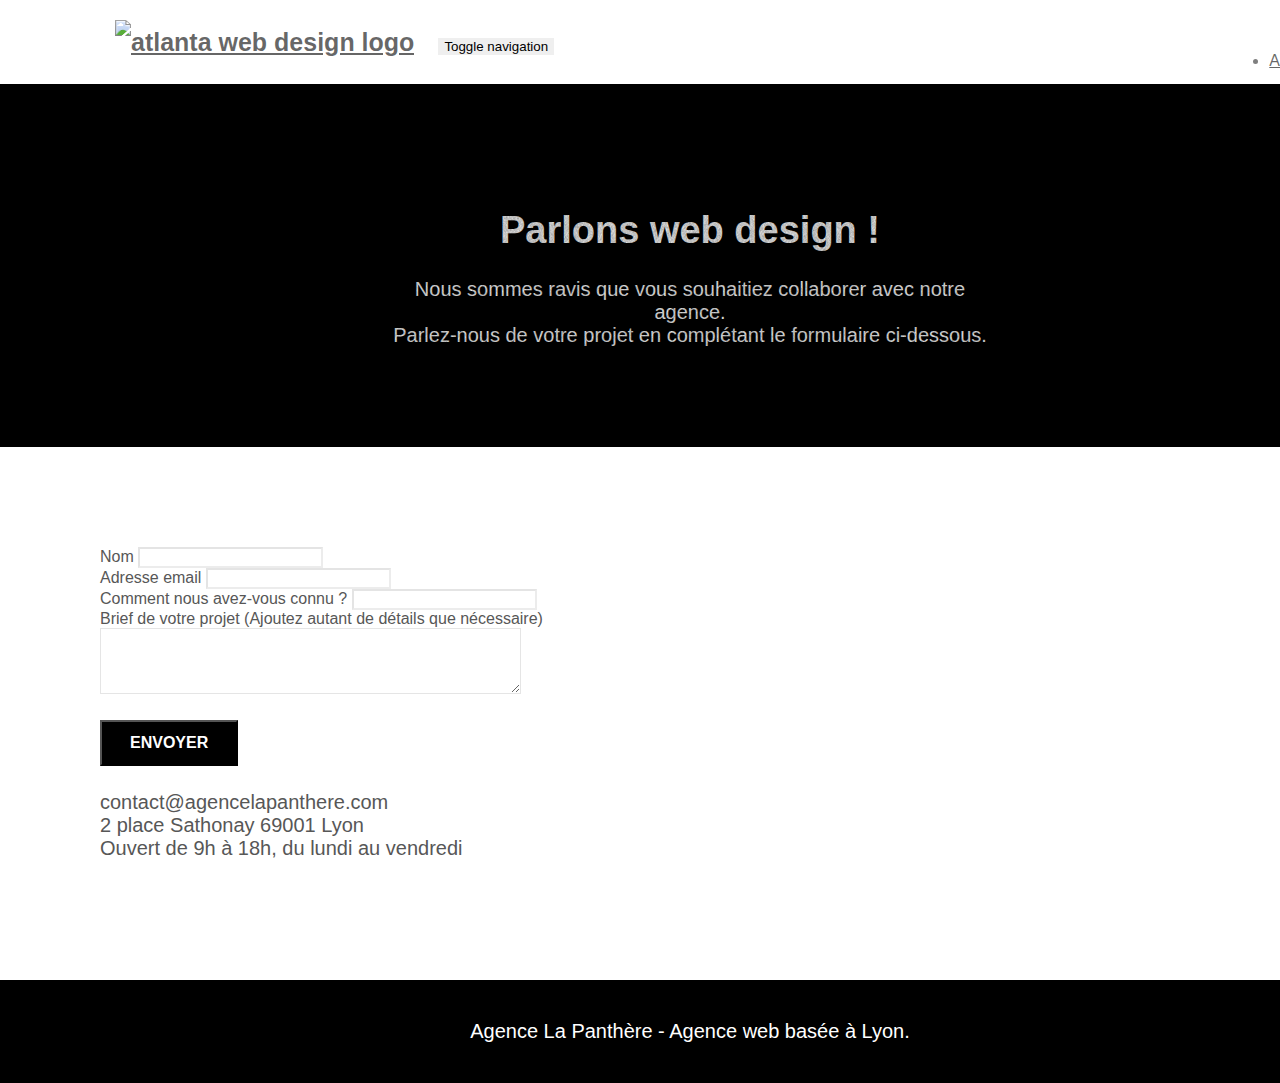
==== contact.html @ 241a7565 "ajout code suivi google analytics" ====
<!doctype html>
<html lang="fr">
<head>
    <meta charset="utf-8">
    <meta name="keywords" content="entreprise web design Lyon, agence web">
    <meta name="description" content="La Panthère, agence spécialisée en web design à Lyon. Nous vous accompagnons dans la création de vos projets avec un design unique, alliée à une stratégie de communication seo efficace.">
    <meta name="viewport" content="width=device-width, initial-scale=1.0, viewport-fit=cover">
    <link rel="shortcut icon" type="image/png" href="favicon.jpg">
    
	<link rel="stylesheet" type="text/css" href="./css/bootstrap.min.css">
	<link rel="stylesheet" type="text/css" href="style.css">
	<link rel="stylesheet" type="text/css" href="./css/font-awesome.min.css">
	<link rel="stylesheet" type="text/css" href="./css/et-line.min.css">

		<!-- Google tag (gtag.js) -->
	<script async src="https://www.googletagmanager.com/gtag/js?id=G-NQ730JY540"></script>
	<script>
	window.dataLayer = window.dataLayer || [];
	function gtag(){dataLayer.push(arguments);}
	gtag('js', new Date());

	gtag('config', 'G-NQ730JY540');
	</script>
		
	<script async src="./js/jquery-2.1.0.min.js"></script>
	<script async src="./js/bootstrap.min.js"></script>
	<script async src="./js/blocs.min.js"></script>
	<script async src="./js/jqBootstrapValidation.js"></script>
	<script async src="./js/formHandler.js"></script>
    <title>Contact</title>

    
<!-- Analytics -->
 
<!-- Analytics END -->
    
</head>
<body>
<!-- Principal conteneur -->
<div class="page-container">
    
<!-- bloc-0 -->
<div class="bloc bgc-white l-bloc " id="bloc-0">
	<div class="container bloc-sm">
		<nav class="navbar row">
			<div class="navbar-header">
				<a class="navbar-brand" href="index.html"><img src="img/agence-la-panthere-monochrome.svg" alt="atlanta web design logo" height="40"></a>
				<button id="nav-toggle" type="button" class="ui-navbar-toggle navbar-toggle" data-toggle="collapse" data-target=".navbar-1">
					<span class="sr-only">Toggle navigation</span><span class="icon-bar"></span><span class="icon-bar"></span><span class="icon-bar"></span>
				</button>
			</div>
			<div class="collapse navbar-collapse navbar-1 special-dropdown-nav">
				<ul class="site-navigation nav navbar-nav">
					<li>
						<a href="index.html">Accueil</a>
					</li>
					<li>
						<a href="contact.html">Contact</a>
					</li>
				</ul>
			</div>
		</nav>
	</div>
</div>
<!-- bloc-0 END -->

<!-- bloc-6 -->
<div class="bloc bg-dots-bg bg-repeat bgc-atomic-tangerine d-bloc bloc-bg-texture texture-paper" id="bloc-6">
	<div class="container bloc-lg">
		<div class="row">
			<div class="col-sm-12">
				<h1 class="text-center hero-bloc-text tc-white">
					Parlons web design !
				</h1>
				<p class="text-center mg-lg tc-white tight-width-whitespace">
					Nous sommes ravis que vous souhaitiez collaborer avec notre agence.<br>
					Parlez-nous de votre projet en complétant le formulaire ci-dessous.
				</p>
			</div>
		</div>
	</div>
</div>
<!-- bloc-6 END -->

<!-- bloc-7 -->
<div class="bloc bgc-white l-bloc" id="bloc-7">
	<div class="container bloc-lg">
		<div class="row">
			<div class="col-sm-6">
				<form id="form_1" novalidate data-success-msg="Your message has been sent." data-fail-msg="Sorry it seems that our mail server is not responding, Sorry for the inconvenience!">
					<div class="form-group">
						<label>
							Nom
						</label>
						<input id="name" class="form-control" required>
					</div>
					<div class="form-group">
						<label>
							Adresse email
						</label>
						<input id="email" class="form-control" type="email" required>
					</div>
					<div class="form-group">
						<label>
							Comment nous avez-vous connu ?
						</label>
						<input class="form-control" type="email" required id="input_504">
					</div>
					<div class="form-group">
						<label>
							Brief de votre projet (Ajoutez autant de détails que nécessaire)<br>
						</label><textarea id="message" class="form-control" rows="4" cols="50" required></textarea>
					</div> 
					<button class="bloc-button btn btn-lg btn-block cta-hero btn-atomic-tangerine" type="submit">
						Envoyer
					</button>
				</form>
			</div>
			<div class="col-sm-6">
				<p>
					contact@agencelapanthere.com<br>2 place Sathonay 69001 Lyon<br>Ouvert de 9h à 18h, du lundi au vendredi<br>
				</p>
			</div>
		</div>
	</div>
</div>
<!-- bloc-7 END -->

<!-- ScrollToTop Button -->
<a class="bloc-button btn btn-d scrollToTop" onclick="scrollToTarget('1')"><span class="fa fa-chevron-up"></span></a>
<!-- ScrollToTop Button END-->


<!-- Footer - bloc-8 -->
<footer>
	<div class="bloc bgc-atomic-tangerine d-bloc" id="bloc-8">
		<div class="container bloc-sm">
			<div class="row">
				<div class="col-sm-12">
					<p class="text-center white">
						Agence La Panthère - Agence web basée à Lyon.<br>
					</p>
					<div class="row row-no-gutters social">
						<div class="col-sm-3">
							<div class="text-center">
								<a class="social" href="#"><span class="fa fa-twitter icon-md"></span></a>
							</div>
						</div>
						<div class="col-sm-3">
							<div class="text-center">
								<a class="social" href="#"><span class="fa fa-facebook icon-md"></span></a>
							</div>
						</div>
						<div class="col-sm-3">
							<div class="text-center">
								<a class="social" href="#"><span class="fa fa-dribbble icon-md"></span></a>
							</div>
						</div>
						<div class="col-sm-3">
							<div class="text-center">
								<a class="social" href="#"><span class="fa fa-instagram icon-md"></span></a>
							</div>
						</div>
					</div>
				</div>
			</div>
		</div>
	</div>
</footer>
<!-- Footer - bloc-8 END -->

</div>
<!-- Principal conteneur END -->
    

</body>
</html>
---- style.css ----
body {
    margin: 0;
    padding: 0;
    background: #FFF;
    overflow-x: hidden;
    -webkit-font-smoothing: antialiased;
    -moz-osx-font-smoothing: grayscale;
}

a,
button {
    transition: all .3s ease-in-out;
    outline: none;
}

a:hover {
    text-decoration: none;
    cursor: pointer;
}

#page-loading-blocs-notifaction {
    position: fixed;
    top: 0;
    bottom: 0;
    width: 100%;
    z-index: 100000;
    background: #FFFFFF url("img/pageload-spinner.gif") no-repeat center center;
}

.bloc {
    width: 100%;
    clear: both;
    background: 50% 50% no-repeat;
    padding: 0 50px;
    -webkit-background-size: cover;
    -moz-background-size: cover;
    -o-background-size: cover;
    background-size: cover;
    position: relative;
}



.bloc-lg {
    padding: 100px 50px;
}

.bloc-md {
    padding: 50px;
}

.bloc-sm {
    padding: 20px 50px;
}

.bg-center,
.bg-l-edge,
.bg-r-edge,
.bg-t-edge,
.bg-b-edge,
.bg-tl-edge,
.bg-bl-edge,
.bg-tr-edge,
.bg-br-edge,
.bg-repeat {
    -webkit-background-size: auto;
    -moz-background-size: auto;
    -o-background-size: auto;
    background-size: auto;
}

.bg-repeat {
    background: repeat;
}

.bg-t-edge {
    background: top no-repeat;
}

.bloc-bg-texture::before {
    content: "";
    background-size: 2px 2px;
    position: absolute;
    top: 0;
    bottom: 0;
    left: 0;
    right: 0;
}

.texture-paper::before {
    background: url("img/texture-paper.webp");
    background-size: 280px 280px;
}

.b-parallax {
    background-attachment: fixed;
}

.d-bloc {
    color: rgba(255, 255, 255, .7);
}

.d-bloc button:hover {
    color: rgba(255, 255, 255, .9);
}

.d-bloc .icon-round,
.d-bloc .icon-square,
.d-bloc .icon-rounded,
.d-bloc .icon-semi-rounded-a,
.d-bloc .icon-semi-rounded-b {
    border-color: rgba(255, 255, 255, .9);
}

.d-bloc .divider-h span {
    border-color: rgba(255, 255, 255, .2);
}

.d-bloc .a-btn,
.d-bloc .navbar a,
.d-bloc .navbar-brand,
.d-bloc a .icon-sm,
.d-bloc a .icon-md,
.d-bloc a .icon-lg,
.d-bloc a .icon-xl,
.d-bloc h1 a,
.d-bloc h2 a,
.d-bloc h3 a,
.d-bloc h4 a,
.d-bloc h5 a,
.d-bloc h6 a,
.d-bloc p a {
    color: rgba(255, 255, 255, .6);
}

.d-bloc .a-btn:hover,
.d-bloc .navbar a:hover,
.d-bloc .navbar-brand:hover,
.d-bloc a:hover .icon-sm,
.d-bloc a:hover .icon-md,
.d-bloc a:hover .icon-lg,
.d-bloc a:hover .icon-xl,
.d-bloc h1 a:hover,
.d-bloc h2 a:hover,
.d-bloc h3 a:hover,
.d-bloc h4 a:hover,
.d-bloc h5 a:hover,
.d-bloc h6 a:hover,
.d-bloc p a:hover {
    color: rgba(255, 255, 255, 1);
}

.d-bloc .navbar-toggle .icon-bar {
    background: rgba(255, 255, 255, 1);
}

.d-bloc .btn-wire,
.d-bloc .btn-wire:hover {
    color: rgba(255, 255, 255, 1);
    border-color: rgba(255, 255, 255, 1);
}

.d-bloc .panel {
    color: rgba(0, 0, 0, .5);
}

.d-bloc .panel button:hover {
    color: rgba(0, 0, 0, .7);
}

.d-bloc .panel icon {
    border-color: rgba(0, 0, 0, .7);
}

.d-bloc .panel .divider-h span {
    border-color: rgba(0, 0, 0, .1);
}

.d-bloc .panel .a-btn {
    color: rgba(0, 0, 0, .6);
}

.d-bloc .panel .a-btn:hover {
    color: rgba(0, 0, 0, 1);
}

.d-bloc .panel .btn-wire,
.d-bloc .panel .btn-wire:hover {
    color: rgba(0, 0, 0, .7);
    border-color: rgba(0, 0, 0, .3);
}

.d-bloc .panel,
.l-bloc {
    color: rgba(0, 0, 0, .5);
}

.d-bloc .panel button:hover,
.l-bloc button:hover {
    color: rgba(0, 0, 0, .7);
}

.l-bloc .icon-round,
.l-bloc .icon-square,
.l-bloc .icon-rounded,
.l-bloc .icon-semi-rounded-a,
.l-bloc .icon-semi-rounded-b {
    border-color: rgba(0, 0, 0, .7);
}

.d-bloc .panel .divider-h span,
.l-bloc .divider-h span {
    border-color: rgba(0, 0, 0, .1);
}

.d-bloc .panel .a-btn,
.l-bloc .a-btn,
.l-bloc .navbar a,
.l-bloc .navbar-brand,
.l-bloc a .icon-sm,
.l-bloc a .icon-md,
.l-bloc a .icon-lg,
.l-bloc a .icon-xl,
.l-bloc h1 a,
.l-bloc h2 a,
.l-bloc h3 a,
.l-bloc h4 a,
.l-bloc h5 a,
.l-bloc h6 a,
.l-bloc p a {
    color: rgba(0, 0, 0, .6);
}

.d-bloc .panel .a-btn:hover,
.l-bloc .a-btn:hover,
.l-bloc .navbar a:hover,
.l-bloc .navbar-brand:hover,
.l-bloc a:hover .icon-sm,
.l-bloc a:hover .icon-md,
.l-bloc a:hover .icon-lg,
.l-bloc a:hover .icon-xl,
.l-bloc h1 a:hover,
.l-bloc h2 a:hover,
.l-bloc h3 a:hover,
.l-bloc h4 a:hover,
.l-bloc h5 a:hover,
.l-bloc h6 a:hover,
.l-bloc p a:hover {
    color: rgba(0, 0, 0, 1);
}

.l-bloc .navbar-toggle .icon-bar {
    color: rgba(0, 0, 0, .6);
}

.d-bloc .panel .btn-wire,
.d-bloc .panel .btn-wire:hover,
.l-bloc .btn-wire,
.l-bloc .btn-wire:hover {
    color: rgba(0, 0, 0, .7);
    border-color: rgba(0, 0, 0, .3);
}

.voffset {
    margin-top: 30px;
}

.voffset-lg {
    margin-top: 80px;
}

.row-no-gutters {
    margin-right: 0;
    margin-left: 0;
}

.row.row-no-gutters > [class^="col-"],
.row.row-no-gutters > [class*=" col-"] {
    padding-right: 0;
    padding-left: 0;
}

#bloc-1-hero h1 {
    font-size: 32px;
}

.navbar {
    margin-bottom: 0;
    z-index: 1;
}

.navbar-brand {
    height: auto;
    padding: 3px 15px;
    font-size: 25px;
    font-weight: normal;
    font-weight: 600;
    line-height: 44px;
}

.navbar-brand img {
    max-height: 200px;
    margin: 0 5px 0 0;
    display: inline;
}

.navbar-brand img[src$=svg] {
    min-width: 100px;
}

.nav-center .navbar-brand img {
    margin: 0;
}

.navbar .nav {
    padding-top: 2px;
    margin-right: -16px;
    float: right;
    z-index: 1;
}

.nav > li {
    float: left;
    margin-top: 4px;
    font-size: 16px;
}

.navbar-nav .open .dropdown-menu > li > a {
    text-align: inherit;
}

.nav > li a:hover,
.nav > li a:focus {
    background: transparent;
}

.navbar-toggle {
    margin: 10px 10px 0 0;
    border: 0px;
}

.navbar-toggle:hover {
    background: transparent;
}

.navbar-toggle .icon-bar {
    background-color: rgba(0, 0, 0, .5);
    width: 26px;
}

.nav-invert .navbar .nav {
    float: left;
}

.nav-invert .navbar-header,
.nav-invert .navbar-brand {
    float: right;
    position: relative;
    z-index: 2;
}

@media (min-width: 768px) {
    .site-navigation {
        position: absolute;
        top: 50%;
        right: 20px;
        transform: translate(0, -50%);
        -webkit-transform: translateY(-50%);
    }
    .nav > li .dropdown-menu a,
    .nav > li .dropdown-menu a:hover {
        color: #484848;
    }
    .nav-invert .site-navigation {
        left: 0;
        right: 0;
    }
    .nav-center {
        text-align: center;
    }
    .nav-center .navbar-header {
        width: 100%;
    }
    .nav-center .navbar-header,
    .nav-center .navbar-brand,
    .nav-center .nav > li {
        float: none;
        display: inline-block;
    }
    .nav-center .site-navigation {
        position: relative;
        width: 100%;
        right: 0;
        margin-right: 0px;
        margin-top: 20px;
    }
    .nav-center.mini-nav .navbar-toggle {
        float: none;
        margin: 10px auto 0;
    }
}

.nav > li > .dropdown a {
    background: none;
    display: block;
    padding: 14px 15px;
}

nav .caret {
    margin: 0 5px;
}

.dropdown-menu .dropdown-menu {
    top: -8px;
    left: 100%;
}

.dropdown-menu .dropmenu-flow-right {
    top: 100%;
    left: 0;
    margin-left: -1px;
    border-top-left-radius: 0;
    border-top-right-radius: 0;
}

.dropdown-menu .dropdown span {
    border: 4px solid black;
    border-top-color: transparent;
    border-right-color: transparent;
    border-bottom-color: transparent;
    margin: 6px -5px 0 0;
    float: right;
}

.mg-md {
    margin-top: 10px;
    margin-bottom: 20px;
}

.mg-lg {
    margin-top: 10px;
    margin-bottom: 40px;
}

.btn {
    margin: 0 5px 5px 0;
}

.btn.pull-right {
    margin: 0 0 5px 5px;
}

.btn-d,
.btn-d:hover,
.btn-d:focus {
    color: #FFF;
    background: rgba(0, 0, 0, .3);
}

button {
    outline: none;
}

.btn-rd {
    border-radius: 40px;
}

.btn-clean {
    border: 1px solid rgba(0, 0, 0, .08);
    border-bottom-color: rgba(0, 0, 0, .1);
    text-shadow: 0 1px 0 rgba(0, 0, 1, .1);
    box-shadow: 0 1px 3px rgba(0, 0, 1, .25), inset 0 1px 0 0 rgba(255, 255, 255, .15);
}

.icon-md {
    font-size: 30px;
}

.icon-lg {
    font-size: 60px;
}

.sm-shadow {
    text-shadow: 0 1px 2px rgba(0, 0, 0, .3);
}

.panel-sq,
.panel-sq .panel-heading,
.panel-sq .panel-footer {
    border-radius: 0;
}

.panel-rd {
    border-radius: 30px;
}

.panel-rd .panel-heading {
    border-radius: 29px 29px 0 0;
}

.panel-rd .panel-footer {
    border-radius: 0 0 29px 29px;
}

.form-control {
    border-color: rgba(0, 0, 0, .1);
    box-shadow: none;
}

.scrollToTop {
    width: 40px;
    height: 40px;
    position: fixed;
    bottom: 20px;
    right: 20px;
    opacity: 0;
    z-index: 500;
    transition: all .3s ease-in-out;
}

.scrollToTop span {
    margin-top: 6px;
}

.showScrollTop {
    font-size: 14px;
    opacity: 1;
}

a[data-lightbox] {
    position: relative;
    display: block;
    text-align: center;
}

a[data-lightbox]:hover::before {
    content: "+";
    font-family: "HelveticaNeue-Light", "Helvetica Neue Light", "Helvetica Neue", Helvetica, Arial;
    font-size: 32px;
    width: 50px;
    height: 50px;
    margin-left: -25px;
    border-radius: 50%;
    background: rgba(0, 0, 0, .6);
    color: #FFF;
    font-weight: 100;
    z-index: 1;
    position: absolute;
    top: 50%;
    transform: translateY(-50%);
    -webkit-transform: translateY(-50%);
}

a[data-lightbox]:hover img {
    opacity: 0.6;
    -webkit-animation-fill-mode: none;
    animation-fill-mode: none;
}

#lightbox-modal {
    display: flex;
    align-items: center;
}

#lightbox-modal .modal-dialog {
    width: 90%;
    max-width: 900px;
    margin: 0 auto 0;
}

#lightbox-modal .modal-dialog img {
    max-height: 90vh;
    margin: 0 auto;
}

.lightbox-caption {
    padding: 20px;
    color: #FFF;
    background: rgba(0, 0, 0, .5);
    position: absolute;
    left: 15px;
    right: 15px;
    bottom: 5px;
}

.close-lightbox {
    color: #FFF;
    font-size: 30px;
    position: absolute;
    top: 20px;
    right: 20px;
    z-index: 20;
    background: rgba(0, 0, 0, .5);
    border: none;
    line-height: 30px;
    padding: 0 9px 5px;
    opacity: 0.3;
}

.close-lightbox:hover,
.next-lightbox:hover,
.prev-lightbox:hover {
    opacity: 1.0;
    color: #FFF;
}

.next-lightbox,
.prev-lightbox {
    font-size: 20px;
    color: rgba(255, 255, 255, .9);
    background: rgba(0, 0, 0, .5);
    transition: all .2s ease-in-out;
    position: absolute;
    top: 45%;
    z-index: 1;
    opacity: 0.4;
}

.next-lightbox {
    padding: 6px 8px 1px 13px;
    right: 25px;
}

.prev-lightbox {
    padding: 6px 13px 1px 10px;
    left: 25px;
}

.snapshot-lb .modal-body {
    padding-bottom: 45px;
}

.snapshot-lb .lightbox-caption {
    padding: 0;
    color: rgba(0, 0, 0, .5);
    background: none;
}

h1,
h2,
h3,
h4,
h5,
h6,
p,
label,
.btn,
a {
    font-family: "helvetica";
    font-weight: 400;
    color: #575757;
}



.hero-bloc-text {
    font-size: 38px;
}

.hero-bloc-text-sub {
    font-size: 36px;
}

.statement-bloc-text {
    line-height: 26px;
    font-style: italic;
    font-size: 20px;
    text-align: center;
    font-weight: lighter;
    max-width: 520px;
    margin: auto auto auto auto;
}

p {
    font-size: 20px;
}

.tight-width-whitespace {
    max-width: 600px;
    margin: auto auto auto auto;
}

.h1 {
    font-family: "Open Sans";
    
}

.cta-hero {
    margin-top: 22px;
    color: #FFFFFF;
    text-transform: uppercase;
    padding: 12px 28px 12px 28px;
    font-size: 16px;
    font-weight: 700;
}

.social {
    max-width: 400px;
    margin: auto auto auto auto;
}

h2 {
    line-height: 1.4em;
}

h3 {
    font-size: 15px;
    text-transform: uppercase;
    font-weight: 700;
    color: #333333;
}

.med-width-whitespace {
    max-width: 800px;
    margin: auto auto auto auto;
    box-shadow: 0px 0px 0px #000000;
}

h1 {
    color: #333333;
}

h4 {
    color: #333333;
}

.icons {
    margin-bottom: 14px;
    margin-top: 24px;
}

.white {
    color: #FFFFFF;
    text-align: center;
}

.portfolio-thumb {
    margin-bottom: 24px;
}

.portfolio-row {
    margin-bottom: 44px;
    margin-top: 50px;
}

.avatar {
    box-shadow: 0px 4px 9px rgba(0, 0, 0, 0.3);
}

.black-background {
    background-color: rgba(165, 147, 99, 0.7);
    padding: 40px 40px 40px 40px;
}

.bold-link {
    font-weight: 900;
    text-decoration: underline;
}

.bgc-white {
    background-color: #FFFFFF;
}

.bgc-dark-slate-blue {
    background-color: #364577;
}

.bgc-atomic-tangerine {
    background-color: #000000;
}

.tc-white {
    color: #ffffff;
    text-align: center;
    font-weight: revert;
}

.btn-atomic-tangerine {
    background: #000000;
    color: #FFFFFF;
}

.btn-atomic-tangerine:hover {
    background: #c27956;
    color: #FFFFFF;
}

.ltc-white {
    color: #FFFFFF;
}

.ltc-white:hover {
    color: #cccccc;
}

.ltc-atomic-tangerine {
    color: #F3976C;
}

.ltc-atomic-tangerine:hover {
    color: #c27956;
}

.icon-dark-slate-blue {
    color: #364577;
    border-color: #364577;
}

.bg-dots-bg {
    background-image: url("img/dots-bg.webp");
}

.bg-lines-h2-bg {
    background-image: url("img/lines-h2-bg.webp");
}

.bg-banniere {
    background-image: url("img/agence-la-panthere.webp");
}

.bg-presentation {
    background-image: url("img/image-de-presentation.webp");
}

@media (max-width: 1024px) {
    .bloc {
        padding-left: 20px;
        padding-right: 20px;
    }
    .bloc.full-width-bloc,
    .bloc-tile-2.full-width-bloc .container,
    .bloc-tile-3.full-width-bloc .container,
    .bloc-tile-4.full-width-bloc .container {
        padding-left: 0;
        padding-right: 0;
    }
}

@media (max-width: 992px) and (min-width: 768px) {
    .navbar .nav {
        max-width: 80%;
    }
    .nav-center.navbar .nav {
        max-width: 100%;
    }
}

@media only screen and (min-width: 768px) and (max-width: 1024px) and (orientation: landscape) {
    .b-parallax {
        background-attachment: scroll;
    }
}

@media only screen and (min-width: 1024px) and (max-width: 1366px) and (-webkit-min-device-pixel-ratio: 1.5) {
    .b-parallax {
        background-attachment: scroll;
    }
}

@media (max-width: 991px) {
    .container {
        width: 100%;
    }
    .b-parallax {
        background-attachment: scroll;
    }
    .page-container,
    #hero-bloc {
        overflow-x: hidden;
        position: relative;
    }
    .bloc {
        padding: 0 20px;
    }
    .bloc-group,
    .bloc-group .bloc {
        display: block;
        width: 100%;
    }
    .bloc-fill-screen .fill-bloc-top-edge,
    .bloc-fill-screen .fill-bloc-bottom-edge {
        padding: 0 20px;
    }
}

@media (max-width: 767px) {
    .page-container {
        overflow-x: hidden;
        position: relative;
    }
    h1,
    h2,
    h3,
    h4,
    h5,
    h6,
    p,
    #disqus_thread {
        padding-left: 10px;
        padding-right: 10px;
    }
    .b-parallax {
        background-attachment: scroll;
    }
    .navbar .nav {
        padding-top: 0;
        border-top: 1px solid rgba(0, 0, 0, .2);
        float: none;
    }
    .navbar.row {
        margin-left: 0;
        margin-right: 0;
    }
    .site-navigation {
        position: inherit;
        transform: none;
        -webkit-transform: none;
        -ms-transform: none;
    }
    .nav > li {
        margin-top: 0;
        border-bottom: 1px solid rgba(0, 0, 0, .1);
        background: rgba(0, 0, 0, .05);
        text-align: left;
        padding-left: 15px;
        width: 100%;
    }
    .nav > li:hover {
        background: rgba(0, 0, 0, .08);
    }
    .dropdown .dropdown a .caret {
        float: none;
        margin: 5px 0 0 10px;
        border: 4px solid black;
        border-bottom-color: transparent;
        border-right-color: transparent;
        border-left-color: transparent;
    }
    #hero-bloc .navbar .nav {
        background: rgba(0, 0, 0, .8);
    }
    #hero-bloc .navbar .nav a {
        color: rgba(255, 255, 255, .6);
    }
    .hero {
        padding: 50px 0;
    }
    .hero-nav {
        left: -1px;
        right: -1px;
    }
    .navbar-collapse {
        padding: 0;
        overflow-x: hidden;
        -webkit-box-shadow: none;
        box-shadow: none;
    }
    .navbar-brand img {
        max-height: 40px;
        width: auto;
    }
    .nav-invert .navbar-header {
        float: none;
        width: 100%;
    }
    .nav-invert .navbar-toggle {
        float: left;
        margin-left: 10px;
    }
    .bloc {
        padding-left: 0;
        padding-right: 0;
    }
    .bloc-xxl,
    .bloc-xl,
    .bloc-lg {
        padding: 40px 0;
    }
    .bloc-sm,
    .bloc-md {
        padding-left: 0;
        padding-right: 0;
    }
    .bloc-tile-2 .container,
    .bloc-tile-3 .container,
    .bloc-tile-4 .container,
    .bloc-fill-screen .fill-bloc-top-edge,
    .bloc-fill-screen .fill-bloc-bottom-edge {
        padding-left: 0;
        padding-right: 0;
    }
    .a-block {
        padding: 0 10px;
    }
    .btn-dwn {
        display: none;
    }
    .voffset {
        margin-top: 5px;
    }
    .voffset-md {
        margin-top: 20px;
    }
    .voffset-lg {
        margin-top: 30px;
    }
    form {
        padding: 5px;
    }
    .close-lightbox {
        display: inline-block;
    }
    .blocsapp-device-iphone5 {
        background-size: 216px 425px;
        padding-top: 60px;
        width: 216px;
        height: 425px;
    }
    .blocsapp-device-iphone5 img {
        width: 180px;
        height: 320px;
    }
}

@media (max-width: 400px) {
    .bloc {
        padding-left: 0;
        padding-right: 0;
    }
}

@media (max-width: 767px) {
    .bloc-mob-center-text {
        text-align: center;
    }
}
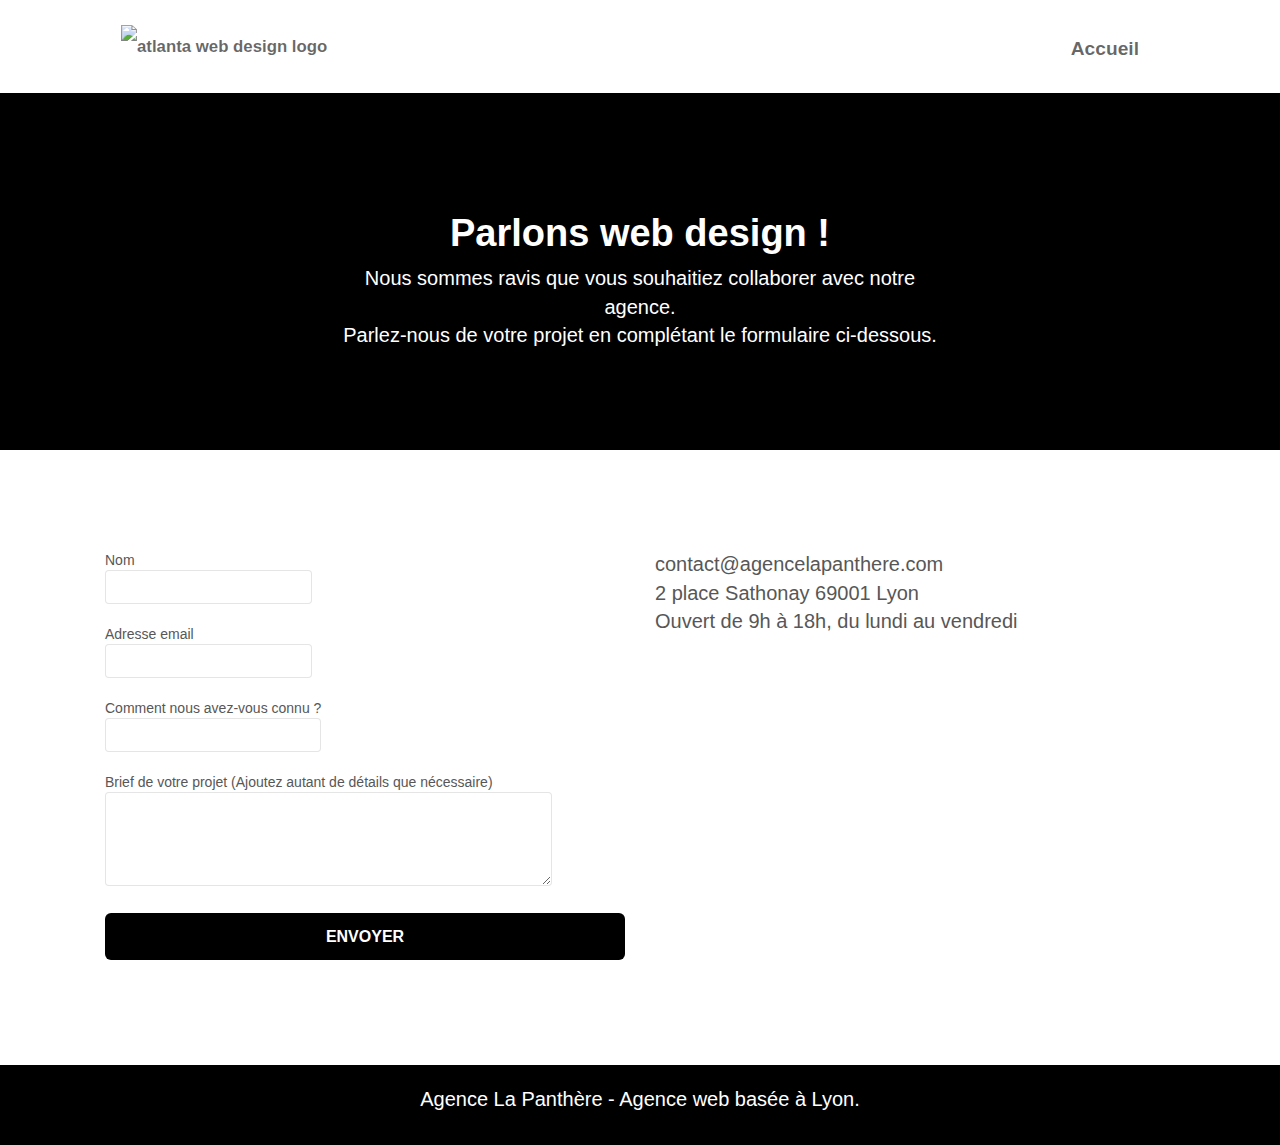
==== commit a75e05c8: "modifications page contact/accueil responsive" ====
--- a/contact.html
+++ b/contact.html
@@ -7,10 +7,10 @@
     <meta name="viewport" content="width=device-width, initial-scale=1.0, viewport-fit=cover">
     <link rel="shortcut icon" type="image/png" href="favicon.jpg">
     
-	<link rel="stylesheet" type="text/css" href="./css/bootstrap.min.css">
+	<link rel="stylesheet" type="text/css" href="./css/bootstrap.css">
 	<link rel="stylesheet" type="text/css" href="style.css">
-	<link rel="stylesheet" type="text/css" href="./css/font-awesome.min.css">
-	<link rel="stylesheet" type="text/css" href="./css/et-line.min.css">
+	<link rel="stylesheet" type="text/css" href="./css/font-awesome.css">
+	<link rel="stylesheet" type="text/css" href="./css/et-line.css">
 
 		<!-- Google tag (gtag.js) -->
 	<script async src="https://www.googletagmanager.com/gtag/js?id=G-NQ730JY540"></script>
@@ -25,7 +25,7 @@
 	<script async src="./js/jquery-2.1.0.min.js"></script>
 	<script async src="./js/bootstrap.min.js"></script>
 	<script async src="./js/blocs.min.js"></script>
-	<script async src="./js/jqBootstrapValidation.js"></script>
+	<script defer src="./js/jqBootstrapValidation.js"></script>
 	<script async src="./js/formHandler.js"></script>
     <title>Contact</title>
 
@@ -42,7 +42,7 @@
 <!-- bloc-0 -->
 <div class="bloc bgc-white l-bloc " id="bloc-0">
 	<div class="container bloc-sm">
-		<nav class="navbar row">
+		<nav class="navbar">
 			<div class="navbar-header">
 				<a class="navbar-brand" href="index.html"><img src="img/agence-la-panthere-monochrome.svg" alt="atlanta web design logo" height="40"></a>
 				<button id="nav-toggle" type="button" class="ui-navbar-toggle navbar-toggle" data-toggle="collapse" data-target=".navbar-1">
@@ -53,9 +53,6 @@
 				<ul class="site-navigation nav navbar-nav">
 					<li>
 						<a href="index.html">Accueil</a>
-					</li>
-					<li>
-						<a href="contact.html">Contact</a>
 					</li>
 				</ul>
 			</div>
@@ -85,31 +82,32 @@
 <!-- bloc-7 -->
 <div class="bloc bgc-white l-bloc" id="bloc-7">
 	<div class="container bloc-lg">
-		<div class="row">
+		<div class="row form">
 			<div class="col-sm-6">
 				<form id="form_1" novalidate data-success-msg="Your message has been sent." data-fail-msg="Sorry it seems that our mail server is not responding, Sorry for the inconvenience!">
 					<div class="form-group">
 						<label>
 							Nom
+						<input id="name" class="form-control" required>
 						</label>
-						<input id="name" class="form-control" required>
 					</div>
 					<div class="form-group">
 						<label>
 							Adresse email
+						<input id="email" class="form-control" type="email" required>
 						</label>
-						<input id="email" class="form-control" type="email" required>
 					</div>
 					<div class="form-group">
 						<label>
 							Comment nous avez-vous connu ?
+						<input class="form-control" type="email" required id="input_504">
 						</label>
-						<input class="form-control" type="email" required id="input_504">
 					</div>
 					<div class="form-group">
 						<label>
 							Brief de votre projet (Ajoutez autant de détails que nécessaire)<br>
-						</label><textarea id="message" class="form-control" rows="4" cols="50" required></textarea>
+							<textarea id="message" class="form-control" rows="4" cols="50" required></textarea>
+						</label>
 					</div> 
 					<button class="bloc-button btn btn-lg btn-block cta-hero btn-atomic-tangerine" type="submit">
 						Envoyer
--- a/style.css
+++ b/style.css
@@ -229,6 +229,9 @@
 .l-bloc h6 a,
 .l-bloc p a {
     color: rgba(0, 0, 0, .6);
+    text-decoration: none;
+    font-size: larger;
+    font-weight: bold;
 }
 
 .d-bloc .panel .a-btn:hover,
@@ -314,9 +317,9 @@
 
 .navbar .nav {
     padding-top: 2px;
-    margin-right: -16px;
     float: right;
     z-index: 1;
+    list-style-type: none;
 }
 
 .nav > li {
@@ -359,6 +362,14 @@
     z-index: 2;
 }
 
+.row {
+    display: flex;
+    justify-content: space-evenly;
+}
+
+.row.contact {
+    flex-direction: column;
+}
 @media (min-width: 768px) {
     .site-navigation {
         position: absolute;
@@ -1020,6 +1031,31 @@
         width: 180px;
         height: 320px;
     }
+
+    .row.form {
+        flex-direction: column;
+    }
+
+    .row.voffset-lg.med-width-whitespace {
+        flex-direction: column;
+    }
+    
+    h2.mg-md.text-center.tc-white {
+        font-size: 20px;
+    }
+
+    .row.tight-width-whitespace.portfolio-row {
+        flex-direction: column;
+    }
+
+    a[data-lightbox] {
+        display: grid;
+        place-items: center;
+    }
+    .row.contact {
+        flex-direction: column;
+
+    }
 }
 
 @media (max-width: 400px) {
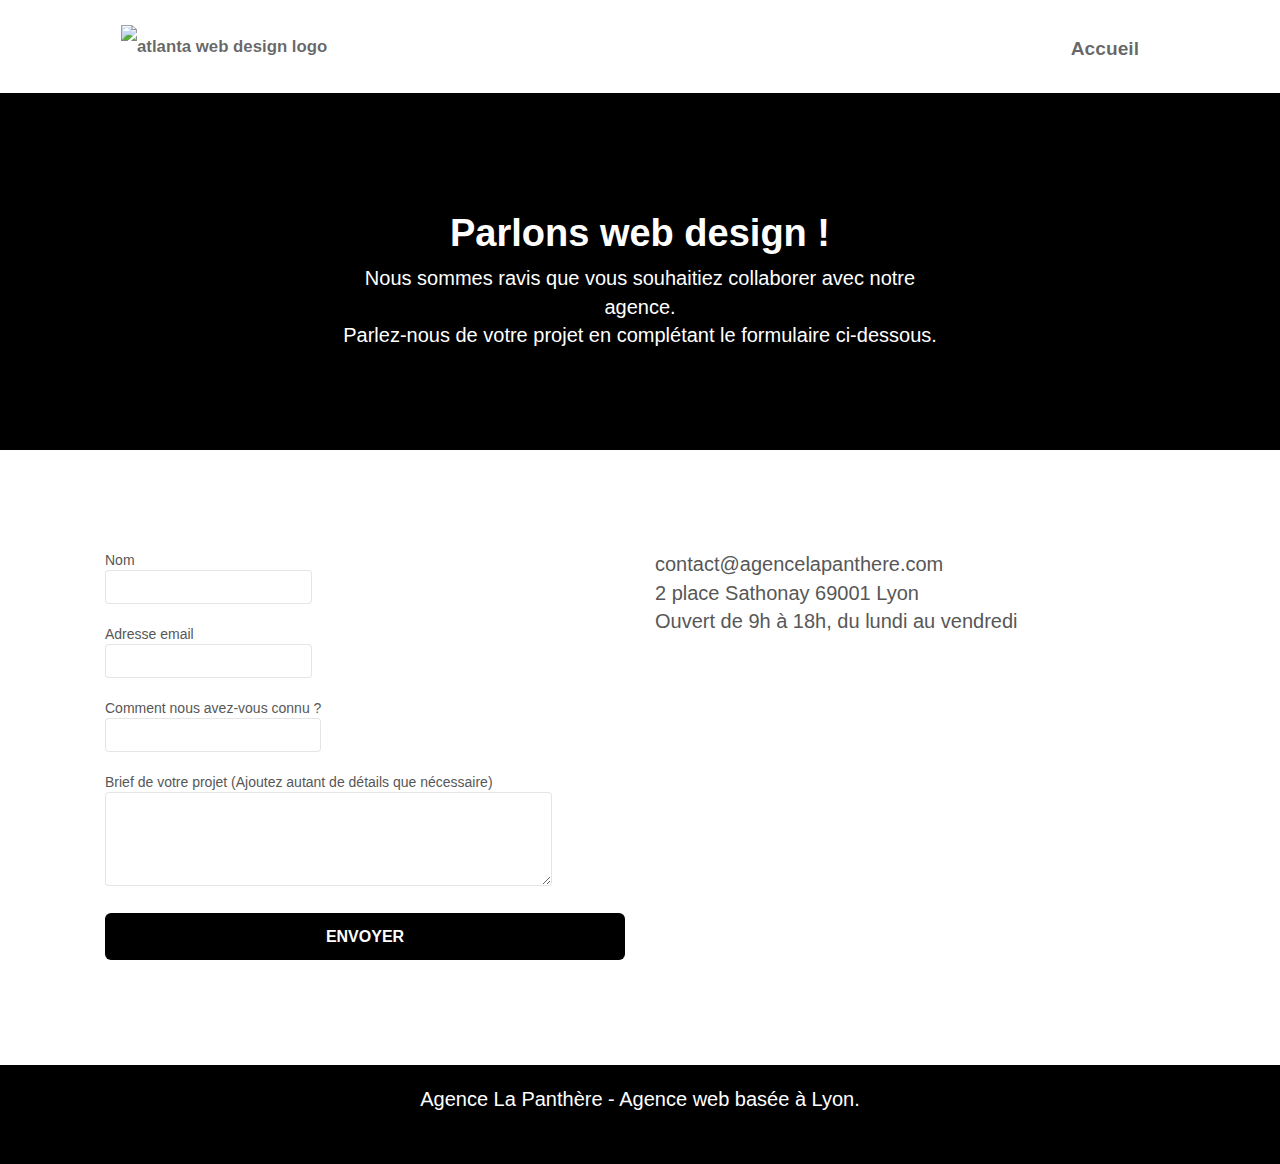
==== commit e83e09f3: "minify ressources" ====
--- a/contact.html
+++ b/contact.html
@@ -7,10 +7,10 @@
     <meta name="viewport" content="width=device-width, initial-scale=1.0, viewport-fit=cover">
     <link rel="shortcut icon" type="image/png" href="favicon.jpg">
     
-	<link rel="stylesheet" type="text/css" href="./css/bootstrap.css">
-	<link rel="stylesheet" type="text/css" href="style.css">
-	<link rel="stylesheet" type="text/css" href="./css/font-awesome.css">
-	<link rel="stylesheet" type="text/css" href="./css/et-line.css">
+	<link rel="stylesheet" type="text/css" href="./css/bootstrap.min.css">
+	<link rel="stylesheet" type="text/css" href="style.min.css">
+	<link rel="stylesheet" type="text/css" href="./css/font-awesome.min.css">
+	<link rel="stylesheet" type="text/css" href="./css/et-line.min.css">
 
 		<!-- Google tag (gtag.js) -->
 	<script async src="https://www.googletagmanager.com/gtag/js?id=G-NQ730JY540"></script>
--- a/style.min.css
+++ b/style.min.css
@@ -0,0 +1 @@
+body{margin:0;padding:0;background:#fff;overflow-x:hidden;-webkit-font-smoothing:antialiased;-moz-osx-font-smoothing:grayscale}a,button{transition:all .3s ease-in-out;outline:0}a:hover{text-decoration:none;cursor:pointer}#page-loading-blocs-notifaction{position:fixed;top:0;bottom:0;width:100%;z-index:100000;background:#fff url(img/pageload-spinner.gif) no-repeat center center}.bloc{width:100%;clear:both;background:50% 50% no-repeat;padding:0 50px;-webkit-background-size:cover;-moz-background-size:cover;-o-background-size:cover;background-size:cover;position:relative}.bloc-lg{padding:100px 50px}.bloc-md{padding:50px}.bloc-sm{padding:20px 50px}.bg-b-edge,.bg-bl-edge,.bg-br-edge,.bg-center,.bg-l-edge,.bg-r-edge,.bg-repeat,.bg-t-edge,.bg-tl-edge,.bg-tr-edge{-webkit-background-size:auto;-moz-background-size:auto;-o-background-size:auto;background-size:auto}.bg-repeat{background:repeat}.bg-t-edge{background:top no-repeat}.bloc-bg-texture::before{content:"";background-size:2px 2px;position:absolute;top:0;bottom:0;left:0;right:0}.texture-paper::before{background:url(img/texture-paper.webp);background-size:280px 280px}.b-parallax{background-attachment:fixed}.d-bloc{color:rgba(255,255,255,.7)}.d-bloc button:hover{color:rgba(255,255,255,.9)}.d-bloc .icon-round,.d-bloc .icon-rounded,.d-bloc .icon-semi-rounded-a,.d-bloc .icon-semi-rounded-b,.d-bloc .icon-square{border-color:rgba(255,255,255,.9)}.d-bloc .divider-h span{border-color:rgba(255,255,255,.2)}.d-bloc .a-btn,.d-bloc .navbar a,.d-bloc .navbar-brand,.d-bloc a .icon-lg,.d-bloc a .icon-md,.d-bloc a .icon-sm,.d-bloc a .icon-xl,.d-bloc h1 a,.d-bloc h2 a,.d-bloc h3 a,.d-bloc h4 a,.d-bloc h5 a,.d-bloc h6 a,.d-bloc p a{color:rgba(255,255,255,.6)}.d-bloc .a-btn:hover,.d-bloc .navbar a:hover,.d-bloc .navbar-brand:hover,.d-bloc a:hover .icon-lg,.d-bloc a:hover .icon-md,.d-bloc a:hover .icon-sm,.d-bloc a:hover .icon-xl,.d-bloc h1 a:hover,.d-bloc h2 a:hover,.d-bloc h3 a:hover,.d-bloc h4 a:hover,.d-bloc h5 a:hover,.d-bloc h6 a:hover,.d-bloc p a:hover{color:rgba(255,255,255,1)}.d-bloc .navbar-toggle .icon-bar{background:rgba(255,255,255,1)}.d-bloc .btn-wire,.d-bloc .btn-wire:hover{color:rgba(255,255,255,1);border-color:rgba(255,255,255,1)}.d-bloc .panel{color:rgba(0,0,0,.5)}.d-bloc .panel button:hover{color:rgba(0,0,0,.7)}.d-bloc .panel icon{border-color:rgba(0,0,0,.7)}.d-bloc .panel .divider-h span{border-color:rgba(0,0,0,.1)}.d-bloc .panel .a-btn{color:rgba(0,0,0,.6)}.d-bloc .panel .a-btn:hover{color:rgba(0,0,0,1)}.d-bloc .panel .btn-wire,.d-bloc .panel .btn-wire:hover{color:rgba(0,0,0,.7);border-color:rgba(0,0,0,.3)}.d-bloc .panel,.l-bloc{color:rgba(0,0,0,.5)}.d-bloc .panel button:hover,.l-bloc button:hover{color:rgba(0,0,0,.7)}.l-bloc .icon-round,.l-bloc .icon-rounded,.l-bloc .icon-semi-rounded-a,.l-bloc .icon-semi-rounded-b,.l-bloc .icon-square{border-color:rgba(0,0,0,.7)}.d-bloc .panel .divider-h span,.l-bloc .divider-h span{border-color:rgba(0,0,0,.1)}.d-bloc .panel .a-btn,.l-bloc .a-btn,.l-bloc .navbar a,.l-bloc .navbar-brand,.l-bloc a .icon-lg,.l-bloc a .icon-md,.l-bloc a .icon-sm,.l-bloc a .icon-xl,.l-bloc h1 a,.l-bloc h2 a,.l-bloc h3 a,.l-bloc h4 a,.l-bloc h5 a,.l-bloc h6 a,.l-bloc p a{color:rgba(0,0,0,.6);text-decoration:none;font-size:larger;font-weight:700}.d-bloc .panel .a-btn:hover,.l-bloc .a-btn:hover,.l-bloc .navbar a:hover,.l-bloc .navbar-brand:hover,.l-bloc a:hover .icon-lg,.l-bloc a:hover .icon-md,.l-bloc a:hover .icon-sm,.l-bloc a:hover .icon-xl,.l-bloc h1 a:hover,.l-bloc h2 a:hover,.l-bloc h3 a:hover,.l-bloc h4 a:hover,.l-bloc h5 a:hover,.l-bloc h6 a:hover,.l-bloc p a:hover{color:rgba(0,0,0,1)}.l-bloc .navbar-toggle .icon-bar{color:rgba(0,0,0,.6)}.d-bloc .panel .btn-wire,.d-bloc .panel .btn-wire:hover,.l-bloc .btn-wire,.l-bloc .btn-wire:hover{color:rgba(0,0,0,.7);border-color:rgba(0,0,0,.3)}.voffset{margin-top:30px}.voffset-lg{margin-top:80px}.row-no-gutters{margin-right:0;margin-left:0}.row.row-no-gutters>[class*=" col-"],.row.row-no-gutters>[class^=col-]{padding-right:0;padding-left:0}#bloc-1-hero h1{font-size:32px}.navbar{margin-bottom:0;z-index:1}.navbar-brand{height:auto;padding:3px 15px;font-size:25px;font-weight:400;font-weight:600;line-height:44px}.navbar-brand img{max-height:200px;margin:0 5px 0 0;display:inline}.navbar-brand img[src$=svg]{min-width:100px}.nav-center .navbar-brand img{margin:0}.navbar .nav{padding-top:2px;float:right;z-index:1;list-style-type:none}.nav>li{float:left;margin-top:4px;font-size:16px}.navbar-nav .open .dropdown-menu>li>a{text-align:inherit}.nav>li a:focus,.nav>li a:hover{background:0 0}.navbar-toggle{margin:10px 10px 0 0;border:0}.navbar-toggle:hover{background:0 0}.navbar-toggle .icon-bar{background-color:rgba(0,0,0,.5);width:26px}.nav-invert .navbar .nav{float:left}.nav-invert .navbar-brand,.nav-invert .navbar-header{float:right;position:relative;z-index:2}.row{display:flex;justify-content:space-evenly}.row.contact{flex-direction:column}@media (min-width:768px){.site-navigation{position:absolute;top:50%;right:20px;transform:translate(0,-50%);-webkit-transform:translateY(-50%)}.nav>li .dropdown-menu a,.nav>li .dropdown-menu a:hover{color:#484848}.nav-invert .site-navigation{left:0;right:0}.nav-center{text-align:center}.nav-center .navbar-header{width:100%}.nav-center .nav>li,.nav-center .navbar-brand,.nav-center .navbar-header{float:none;display:inline-block}.nav-center .site-navigation{position:relative;width:100%;right:0;margin-right:0;margin-top:20px}.nav-center.mini-nav .navbar-toggle{float:none;margin:10px auto 0}}.nav>li>.dropdown a{background:0 0;display:block;padding:14px 15px}nav .caret{margin:0 5px}.dropdown-menu .dropdown-menu{top:-8px;left:100%}.dropdown-menu .dropmenu-flow-right{top:100%;left:0;margin-left:-1px;border-top-left-radius:0;border-top-right-radius:0}.dropdown-menu .dropdown span{border:4px solid #000;border-top-color:transparent;border-right-color:transparent;border-bottom-color:transparent;margin:6px -5px 0 0;float:right}.mg-md{margin-top:10px;margin-bottom:20px}.mg-lg{margin-top:10px;margin-bottom:40px}.btn{margin:0 5px 5px 0}.btn.pull-right{margin:0 0 5px 5px}.btn-d,.btn-d:focus,.btn-d:hover{color:#fff;background:rgba(0,0,0,.3)}button{outline:0}.btn-rd{border-radius:40px}.btn-clean{border:1px solid rgba(0,0,0,.08);border-bottom-color:rgba(0,0,0,.1);text-shadow:0 1px 0 rgba(0,0,1,.1);box-shadow:0 1px 3px rgba(0,0,1,.25),inset 0 1px 0 0 rgba(255,255,255,.15)}.icon-md{font-size:30px}.icon-lg{font-size:60px}.sm-shadow{text-shadow:0 1px 2px rgba(0,0,0,.3)}.panel-sq,.panel-sq .panel-footer,.panel-sq .panel-heading{border-radius:0}.panel-rd{border-radius:30px}.panel-rd .panel-heading{border-radius:29px 29px 0 0}.panel-rd .panel-footer{border-radius:0 0 29px 29px}.form-control{border-color:rgba(0,0,0,.1);box-shadow:none}.scrollToTop{width:40px;height:40px;position:fixed;bottom:20px;right:20px;opacity:0;z-index:500;transition:all .3s ease-in-out}.scrollToTop span{margin-top:6px}.showScrollTop{font-size:14px;opacity:1}a[data-lightbox]{position:relative;display:block;text-align:center}a[data-lightbox]:hover::before{content:"+";font-family:HelveticaNeue-Light,"Helvetica Neue Light","Helvetica Neue",Helvetica,Arial;font-size:32px;width:50px;height:50px;margin-left:-25px;border-radius:50%;background:rgba(0,0,0,.6);color:#fff;font-weight:100;z-index:1;position:absolute;top:50%;transform:translateY(-50%);-webkit-transform:translateY(-50%)}a[data-lightbox]:hover img{opacity:.6;-webkit-animation-fill-mode:none;animation-fill-mode:none}#lightbox-modal{display:flex;align-items:center}#lightbox-modal .modal-dialog{width:90%;max-width:900px;margin:0 auto 0}#lightbox-modal .modal-dialog img{max-height:90vh;margin:0 auto}.lightbox-caption{padding:20px;color:#fff;background:rgba(0,0,0,.5);position:absolute;left:15px;right:15px;bottom:5px}.close-lightbox{color:#fff;font-size:30px;position:absolute;top:20px;right:20px;z-index:20;background:rgba(0,0,0,.5);border:none;line-height:30px;padding:0 9px 5px;opacity:.3}.close-lightbox:hover,.next-lightbox:hover,.prev-lightbox:hover{opacity:1;color:#fff}.next-lightbox,.prev-lightbox{font-size:20px;color:rgba(255,255,255,.9);background:rgba(0,0,0,.5);transition:all .2s ease-in-out;position:absolute;top:45%;z-index:1;opacity:.4}.next-lightbox{padding:6px 8px 1px 13px;right:25px}.prev-lightbox{padding:6px 13px 1px 10px;left:25px}.snapshot-lb .modal-body{padding-bottom:45px}.snapshot-lb .lightbox-caption{padding:0;color:rgba(0,0,0,.5);background:0 0}.btn,a,h1,h2,h3,h4,h5,h6,label,p{font-family:helvetica;font-weight:400;color:#575757}.hero-bloc-text{font-size:38px}.hero-bloc-text-sub{font-size:36px}.statement-bloc-text{line-height:26px;font-style:italic;font-size:20px;text-align:center;font-weight:lighter;max-width:520px;margin:auto auto auto auto}p{font-size:20px}.tight-width-whitespace{max-width:600px;margin:auto auto auto auto}.h1{font-family:"Open Sans"}.cta-hero{margin-top:22px;color:#fff;text-transform:uppercase;padding:12px 28px 12px 28px;font-size:16px;font-weight:700}.social{max-width:400px;margin:auto auto auto auto}h2{line-height:1.4em}h3{font-size:15px;text-transform:uppercase;font-weight:700;color:#333}.med-width-whitespace{max-width:800px;margin:auto auto auto auto;box-shadow:0 0 0 #000}h1{color:#333}h4{color:#333}.icons{margin-bottom:14px;margin-top:24px}.white{color:#fff;text-align:center}.portfolio-thumb{margin-bottom:24px}.portfolio-row{margin-bottom:44px;margin-top:50px}.avatar{box-shadow:0 4px 9px rgba(0,0,0,.3)}.black-background{background-color:rgba(165,147,99,.7);padding:40px 40px 40px 40px}.bold-link{font-weight:900;text-decoration:underline}.bgc-white{background-color:#fff}.bgc-dark-slate-blue{background-color:#364577}.bgc-atomic-tangerine{background-color:#000}.tc-white{color:#fff;text-align:center;font-weight:revert}.btn-atomic-tangerine{background:#000;color:#fff}.btn-atomic-tangerine:hover{background:#c27956;color:#fff}.ltc-white{color:#fff}.ltc-white:hover{color:#ccc}.ltc-atomic-tangerine{color:#f3976c}.ltc-atomic-tangerine:hover{color:#c27956}.icon-dark-slate-blue{color:#364577;border-color:#364577}.bg-dots-bg{background-image:url(img/dots-bg.webp)}.bg-lines-h2-bg{background-image:url(img/lines-h2-bg.webp)}.bg-banniere{background-image:url(img/agence-la-panthere.webp)}.bg-presentation{background-image:url(img/image-de-presentation.webp)}@media (max-width:1024px){.bloc{padding-left:20px;padding-right:20px}.bloc-tile-2.full-width-bloc .container,.bloc-tile-3.full-width-bloc .container,.bloc-tile-4.full-width-bloc .container,.bloc.full-width-bloc{padding-left:0;padding-right:0}}@media (max-width:992px) and (min-width:768px){.navbar .nav{max-width:80%}.nav-center.navbar .nav{max-width:100%}}@media only screen and (min-width:768px) and (max-width:1024px) and (orientation:landscape){.b-parallax{background-attachment:scroll}}@media only screen and (min-width:1024px) and (max-width:1366px) and (-webkit-min-device-pixel-ratio:1.5){.b-parallax{background-attachment:scroll}}@media (max-width:991px){.container{width:100%}.b-parallax{background-attachment:scroll}#hero-bloc,.page-container{overflow-x:hidden;position:relative}.bloc{padding:0 20px}.bloc-group,.bloc-group .bloc{display:block;width:100%}.bloc-fill-screen .fill-bloc-bottom-edge,.bloc-fill-screen .fill-bloc-top-edge{padding:0 20px}}@media (max-width:767px){.page-container{overflow-x:hidden;position:relative}#disqus_thread,h1,h2,h3,h4,h5,h6,p{padding-left:10px;padding-right:10px}.b-parallax{background-attachment:scroll}.navbar .nav{padding-top:0;border-top:1px solid rgba(0,0,0,.2);float:none}.navbar.row{margin-left:0;margin-right:0}.site-navigation{position:inherit;transform:none;-webkit-transform:none;-ms-transform:none}.nav>li{margin-top:0;border-bottom:1px solid rgba(0,0,0,.1);background:rgba(0,0,0,.05);text-align:left;padding-left:15px;width:100%}.nav>li:hover{background:rgba(0,0,0,.08)}.dropdown .dropdown a .caret{float:none;margin:5px 0 0 10px;border:4px solid #000;border-bottom-color:transparent;border-right-color:transparent;border-left-color:transparent}#hero-bloc .navbar .nav{background:rgba(0,0,0,.8)}#hero-bloc .navbar .nav a{color:rgba(255,255,255,.6)}.hero{padding:50px 0}.hero-nav{left:-1px;right:-1px}.navbar-collapse{padding:0;overflow-x:hidden;-webkit-box-shadow:none;box-shadow:none}.navbar-brand img{max-height:40px;width:auto}.nav-invert .navbar-header{float:none;width:100%}.nav-invert .navbar-toggle{float:left;margin-left:10px}.bloc{padding-left:0;padding-right:0}.bloc-lg,.bloc-xl,.bloc-xxl{padding:40px 0}.bloc-md,.bloc-sm{padding-left:0;padding-right:0}.bloc-fill-screen .fill-bloc-bottom-edge,.bloc-fill-screen .fill-bloc-top-edge,.bloc-tile-2 .container,.bloc-tile-3 .container,.bloc-tile-4 .container{padding-left:0;padding-right:0}.a-block{padding:0 10px}.btn-dwn{display:none}.voffset{margin-top:5px}.voffset-md{margin-top:20px}.voffset-lg{margin-top:30px}form{padding:5px}.close-lightbox{display:inline-block}.blocsapp-device-iphone5{background-size:216px 425px;padding-top:60px;width:216px;height:425px}.blocsapp-device-iphone5 img{width:180px;height:320px}.row.form{flex-direction:column}.row.voffset-lg.med-width-whitespace{flex-direction:column}h2.mg-md.text-center.tc-white{font-size:20px}.row.tight-width-whitespace.portfolio-row{flex-direction:column}a[data-lightbox]{display:grid;place-items:center}.row.contact{flex-direction:column}}@media (max-width:400px){.bloc{padding-left:0;padding-right:0}}@media (max-width:767px){.bloc-mob-center-text{text-align:center}}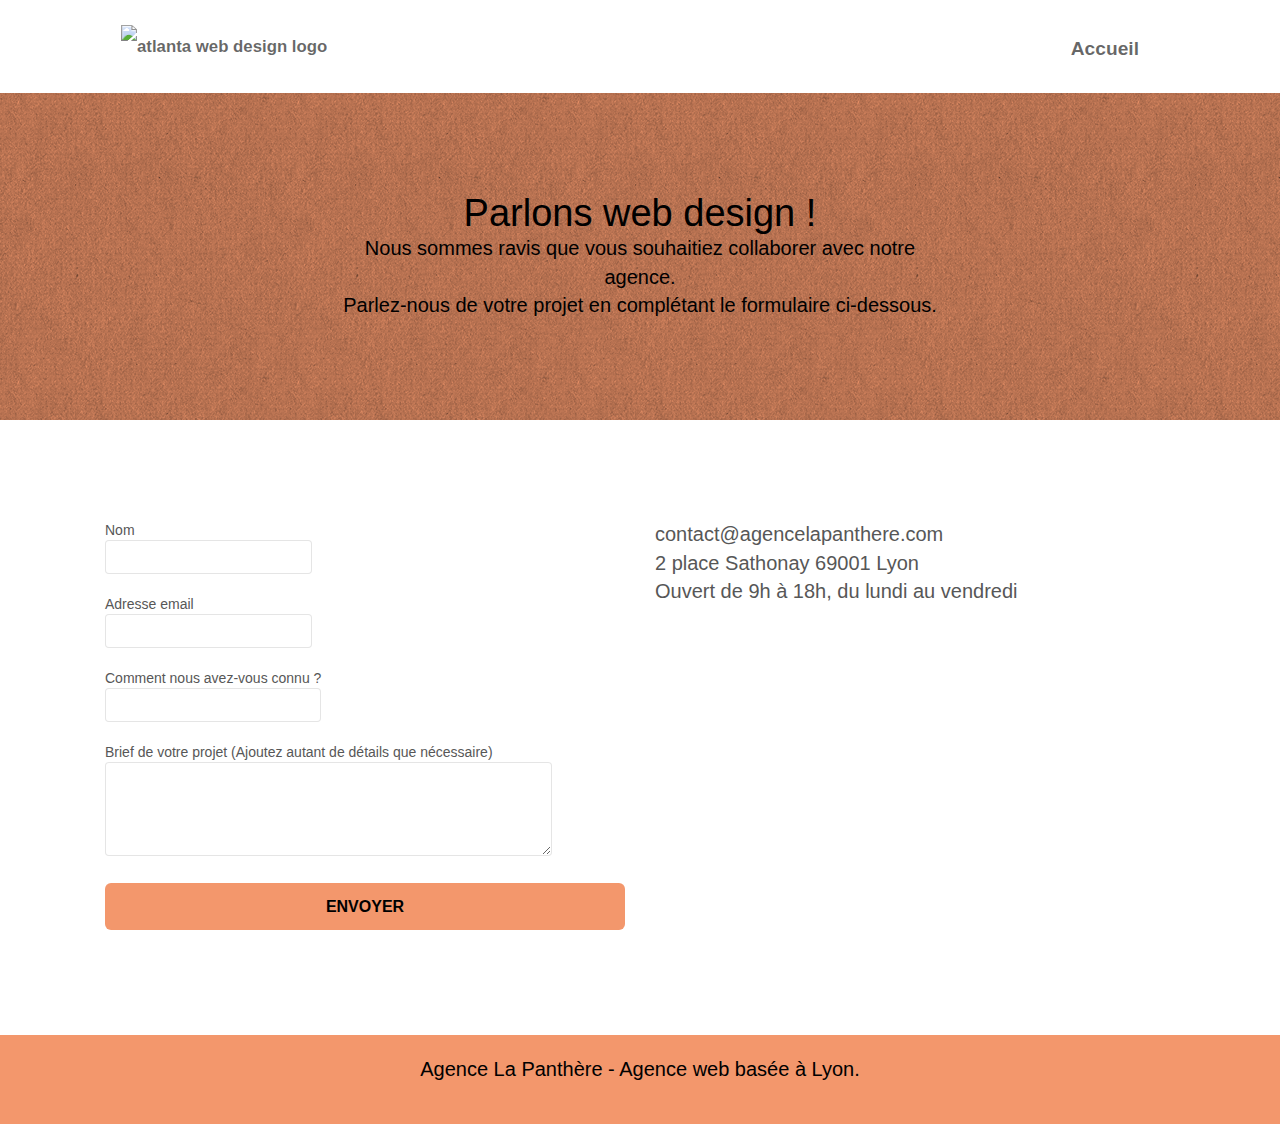
==== commit 7e9bfbf8: "corrections" ====
--- a/contact.html
+++ b/contact.html
@@ -22,12 +22,11 @@
 	gtag('config', 'G-NQ730JY540');
 	</script>
 		
-	<script async src="./js/jquery-2.1.0.min.js"></script>
 	<script async src="./js/bootstrap.min.js"></script>
 	<script async src="./js/blocs.min.js"></script>
-	<script defer src="./js/jqBootstrapValidation.js"></script>
-	<script async src="./js/formHandler.js"></script>
-    <title>Contact</title>
+	<script defer src="./js/jqBootstrapValidation.min.js"></script>
+	<script async src="./js/formHandler.min.js"></script>
+    <title>Contactez notre agence spécialiste du web-design</title>
 
     
 <!-- Analytics -->
@@ -66,10 +65,10 @@
 	<div class="container bloc-lg">
 		<div class="row">
 			<div class="col-sm-12">
-				<h1 class="text-center hero-bloc-text tc-white">
+				<h1 class="text-center hero-bloc-text">
 					Parlons web design !
 				</h1>
-				<p class="text-center mg-lg tc-white tight-width-whitespace">
+				<p class="text-center mg-lg tight-width-whitespace">
 					Nous sommes ravis que vous souhaitiez collaborer avec notre agence.<br>
 					Parlez-nous de votre projet en complétant le formulaire ci-dessous.
 				</p>
@@ -135,28 +134,28 @@
 		<div class="container bloc-sm">
 			<div class="row">
 				<div class="col-sm-12">
-					<p class="text-center white">
+					<p class="text-center">
 						Agence La Panthère - Agence web basée à Lyon.<br>
 					</p>
 					<div class="row row-no-gutters social">
 						<div class="col-sm-3">
 							<div class="text-center">
-								<a class="social" href="#"><span class="fa fa-twitter icon-md"></span></a>
+								<a class="social" href="#" aria-label="twitter"><span class="fa fa-twitter icon-md"></span></a>
 							</div>
 						</div>
 						<div class="col-sm-3">
 							<div class="text-center">
-								<a class="social" href="#"><span class="fa fa-facebook icon-md"></span></a>
+								<a class="social" href="#" aria-label="facebook"><span class="fa fa-facebook icon-md"></span></a>
 							</div>
 						</div>
 						<div class="col-sm-3">
 							<div class="text-center">
-								<a class="social" href="#"><span class="fa fa-dribbble icon-md"></span></a>
+								<a class="social" href="#" aria-label="dribble"><span class="fa fa-dribbble icon-md"></span></a>
 							</div>
 						</div>
 						<div class="col-sm-3">
 							<div class="text-center">
-								<a class="social" href="#"><span class="fa fa-instagram icon-md"></span></a>
+								<a class="social" href="#" aria-label="instagram"><span class="fa fa-instagram icon-md"></span></a>
 							</div>
 						</div>
 					</div>
--- a/style.min.css
+++ b/style.min.css
@@ -1 +1 @@
-body{margin:0;padding:0;background:#fff;overflow-x:hidden;-webkit-font-smoothing:antialiased;-moz-osx-font-smoothing:grayscale}a,button{transition:all .3s ease-in-out;outline:0}a:hover{text-decoration:none;cursor:pointer}#page-loading-blocs-notifaction{position:fixed;top:0;bottom:0;width:100%;z-index:100000;background:#fff url(img/pageload-spinner.gif) no-repeat center center}.bloc{width:100%;clear:both;background:50% 50% no-repeat;padding:0 50px;-webkit-background-size:cover;-moz-background-size:cover;-o-background-size:cover;background-size:cover;position:relative}.bloc-lg{padding:100px 50px}.bloc-md{padding:50px}.bloc-sm{padding:20px 50px}.bg-b-edge,.bg-bl-edge,.bg-br-edge,.bg-center,.bg-l-edge,.bg-r-edge,.bg-repeat,.bg-t-edge,.bg-tl-edge,.bg-tr-edge{-webkit-background-size:auto;-moz-background-size:auto;-o-background-size:auto;background-size:auto}.bg-repeat{background:repeat}.bg-t-edge{background:top no-repeat}.bloc-bg-texture::before{content:"";background-size:2px 2px;position:absolute;top:0;bottom:0;left:0;right:0}.texture-paper::before{background:url(img/texture-paper.webp);background-size:280px 280px}.b-parallax{background-attachment:fixed}.d-bloc{color:rgba(255,255,255,.7)}.d-bloc button:hover{color:rgba(255,255,255,.9)}.d-bloc .icon-round,.d-bloc .icon-rounded,.d-bloc .icon-semi-rounded-a,.d-bloc .icon-semi-rounded-b,.d-bloc .icon-square{border-color:rgba(255,255,255,.9)}.d-bloc .divider-h span{border-color:rgba(255,255,255,.2)}.d-bloc .a-btn,.d-bloc .navbar a,.d-bloc .navbar-brand,.d-bloc a .icon-lg,.d-bloc a .icon-md,.d-bloc a .icon-sm,.d-bloc a .icon-xl,.d-bloc h1 a,.d-bloc h2 a,.d-bloc h3 a,.d-bloc h4 a,.d-bloc h5 a,.d-bloc h6 a,.d-bloc p a{color:rgba(255,255,255,.6)}.d-bloc .a-btn:hover,.d-bloc .navbar a:hover,.d-bloc .navbar-brand:hover,.d-bloc a:hover .icon-lg,.d-bloc a:hover .icon-md,.d-bloc a:hover .icon-sm,.d-bloc a:hover .icon-xl,.d-bloc h1 a:hover,.d-bloc h2 a:hover,.d-bloc h3 a:hover,.d-bloc h4 a:hover,.d-bloc h5 a:hover,.d-bloc h6 a:hover,.d-bloc p a:hover{color:rgba(255,255,255,1)}.d-bloc .navbar-toggle .icon-bar{background:rgba(255,255,255,1)}.d-bloc .btn-wire,.d-bloc .btn-wire:hover{color:rgba(255,255,255,1);border-color:rgba(255,255,255,1)}.d-bloc .panel{color:rgba(0,0,0,.5)}.d-bloc .panel button:hover{color:rgba(0,0,0,.7)}.d-bloc .panel icon{border-color:rgba(0,0,0,.7)}.d-bloc .panel .divider-h span{border-color:rgba(0,0,0,.1)}.d-bloc .panel .a-btn{color:rgba(0,0,0,.6)}.d-bloc .panel .a-btn:hover{color:rgba(0,0,0,1)}.d-bloc .panel .btn-wire,.d-bloc .panel .btn-wire:hover{color:rgba(0,0,0,.7);border-color:rgba(0,0,0,.3)}.d-bloc .panel,.l-bloc{color:rgba(0,0,0,.5)}.d-bloc .panel button:hover,.l-bloc button:hover{color:rgba(0,0,0,.7)}.l-bloc .icon-round,.l-bloc .icon-rounded,.l-bloc .icon-semi-rounded-a,.l-bloc .icon-semi-rounded-b,.l-bloc .icon-square{border-color:rgba(0,0,0,.7)}.d-bloc .panel .divider-h span,.l-bloc .divider-h span{border-color:rgba(0,0,0,.1)}.d-bloc .panel .a-btn,.l-bloc .a-btn,.l-bloc .navbar a,.l-bloc .navbar-brand,.l-bloc a .icon-lg,.l-bloc a .icon-md,.l-bloc a .icon-sm,.l-bloc a .icon-xl,.l-bloc h1 a,.l-bloc h2 a,.l-bloc h3 a,.l-bloc h4 a,.l-bloc h5 a,.l-bloc h6 a,.l-bloc p a{color:rgba(0,0,0,.6);text-decoration:none;font-size:larger;font-weight:700}.d-bloc .panel .a-btn:hover,.l-bloc .a-btn:hover,.l-bloc .navbar a:hover,.l-bloc .navbar-brand:hover,.l-bloc a:hover .icon-lg,.l-bloc a:hover .icon-md,.l-bloc a:hover .icon-sm,.l-bloc a:hover .icon-xl,.l-bloc h1 a:hover,.l-bloc h2 a:hover,.l-bloc h3 a:hover,.l-bloc h4 a:hover,.l-bloc h5 a:hover,.l-bloc h6 a:hover,.l-bloc p a:hover{color:rgba(0,0,0,1)}.l-bloc .navbar-toggle .icon-bar{color:rgba(0,0,0,.6)}.d-bloc .panel .btn-wire,.d-bloc .panel .btn-wire:hover,.l-bloc .btn-wire,.l-bloc .btn-wire:hover{color:rgba(0,0,0,.7);border-color:rgba(0,0,0,.3)}.voffset{margin-top:30px}.voffset-lg{margin-top:80px}.row-no-gutters{margin-right:0;margin-left:0}.row.row-no-gutters>[class*=" col-"],.row.row-no-gutters>[class^=col-]{padding-right:0;padding-left:0}#bloc-1-hero h1{font-size:32px}.navbar{margin-bottom:0;z-index:1}.navbar-brand{height:auto;padding:3px 15px;font-size:25px;font-weight:400;font-weight:600;line-height:44px}.navbar-brand img{max-height:200px;margin:0 5px 0 0;display:inline}.navbar-brand img[src$=svg]{min-width:100px}.nav-center .navbar-brand img{margin:0}.navbar .nav{padding-top:2px;float:right;z-index:1;list-style-type:none}.nav>li{float:left;margin-top:4px;font-size:16px}.navbar-nav .open .dropdown-menu>li>a{text-align:inherit}.nav>li a:focus,.nav>li a:hover{background:0 0}.navbar-toggle{margin:10px 10px 0 0;border:0}.navbar-toggle:hover{background:0 0}.navbar-toggle .icon-bar{background-color:rgba(0,0,0,.5);width:26px}.nav-invert .navbar .nav{float:left}.nav-invert .navbar-brand,.nav-invert .navbar-header{float:right;position:relative;z-index:2}.row{display:flex;justify-content:space-evenly}.row.contact{flex-direction:column}@media (min-width:768px){.site-navigation{position:absolute;top:50%;right:20px;transform:translate(0,-50%);-webkit-transform:translateY(-50%)}.nav>li .dropdown-menu a,.nav>li .dropdown-menu a:hover{color:#484848}.nav-invert .site-navigation{left:0;right:0}.nav-center{text-align:center}.nav-center .navbar-header{width:100%}.nav-center .nav>li,.nav-center .navbar-brand,.nav-center .navbar-header{float:none;display:inline-block}.nav-center .site-navigation{position:relative;width:100%;right:0;margin-right:0;margin-top:20px}.nav-center.mini-nav .navbar-toggle{float:none;margin:10px auto 0}}.nav>li>.dropdown a{background:0 0;display:block;padding:14px 15px}nav .caret{margin:0 5px}.dropdown-menu .dropdown-menu{top:-8px;left:100%}.dropdown-menu .dropmenu-flow-right{top:100%;left:0;margin-left:-1px;border-top-left-radius:0;border-top-right-radius:0}.dropdown-menu .dropdown span{border:4px solid #000;border-top-color:transparent;border-right-color:transparent;border-bottom-color:transparent;margin:6px -5px 0 0;float:right}.mg-md{margin-top:10px;margin-bottom:20px}.mg-lg{margin-top:10px;margin-bottom:40px}.btn{margin:0 5px 5px 0}.btn.pull-right{margin:0 0 5px 5px}.btn-d,.btn-d:focus,.btn-d:hover{color:#fff;background:rgba(0,0,0,.3)}button{outline:0}.btn-rd{border-radius:40px}.btn-clean{border:1px solid rgba(0,0,0,.08);border-bottom-color:rgba(0,0,0,.1);text-shadow:0 1px 0 rgba(0,0,1,.1);box-shadow:0 1px 3px rgba(0,0,1,.25),inset 0 1px 0 0 rgba(255,255,255,.15)}.icon-md{font-size:30px}.icon-lg{font-size:60px}.sm-shadow{text-shadow:0 1px 2px rgba(0,0,0,.3)}.panel-sq,.panel-sq .panel-footer,.panel-sq .panel-heading{border-radius:0}.panel-rd{border-radius:30px}.panel-rd .panel-heading{border-radius:29px 29px 0 0}.panel-rd .panel-footer{border-radius:0 0 29px 29px}.form-control{border-color:rgba(0,0,0,.1);box-shadow:none}.scrollToTop{width:40px;height:40px;position:fixed;bottom:20px;right:20px;opacity:0;z-index:500;transition:all .3s ease-in-out}.scrollToTop span{margin-top:6px}.showScrollTop{font-size:14px;opacity:1}a[data-lightbox]{position:relative;display:block;text-align:center}a[data-lightbox]:hover::before{content:"+";font-family:HelveticaNeue-Light,"Helvetica Neue Light","Helvetica Neue",Helvetica,Arial;font-size:32px;width:50px;height:50px;margin-left:-25px;border-radius:50%;background:rgba(0,0,0,.6);color:#fff;font-weight:100;z-index:1;position:absolute;top:50%;transform:translateY(-50%);-webkit-transform:translateY(-50%)}a[data-lightbox]:hover img{opacity:.6;-webkit-animation-fill-mode:none;animation-fill-mode:none}#lightbox-modal{display:flex;align-items:center}#lightbox-modal .modal-dialog{width:90%;max-width:900px;margin:0 auto 0}#lightbox-modal .modal-dialog img{max-height:90vh;margin:0 auto}.lightbox-caption{padding:20px;color:#fff;background:rgba(0,0,0,.5);position:absolute;left:15px;right:15px;bottom:5px}.close-lightbox{color:#fff;font-size:30px;position:absolute;top:20px;right:20px;z-index:20;background:rgba(0,0,0,.5);border:none;line-height:30px;padding:0 9px 5px;opacity:.3}.close-lightbox:hover,.next-lightbox:hover,.prev-lightbox:hover{opacity:1;color:#fff}.next-lightbox,.prev-lightbox{font-size:20px;color:rgba(255,255,255,.9);background:rgba(0,0,0,.5);transition:all .2s ease-in-out;position:absolute;top:45%;z-index:1;opacity:.4}.next-lightbox{padding:6px 8px 1px 13px;right:25px}.prev-lightbox{padding:6px 13px 1px 10px;left:25px}.snapshot-lb .modal-body{padding-bottom:45px}.snapshot-lb .lightbox-caption{padding:0;color:rgba(0,0,0,.5);background:0 0}.btn,a,h1,h2,h3,h4,h5,h6,label,p{font-family:helvetica;font-weight:400;color:#575757}.hero-bloc-text{font-size:38px}.hero-bloc-text-sub{font-size:36px}.statement-bloc-text{line-height:26px;font-style:italic;font-size:20px;text-align:center;font-weight:lighter;max-width:520px;margin:auto auto auto auto}p{font-size:20px}.tight-width-whitespace{max-width:600px;margin:auto auto auto auto}.h1{font-family:"Open Sans"}.cta-hero{margin-top:22px;color:#fff;text-transform:uppercase;padding:12px 28px 12px 28px;font-size:16px;font-weight:700}.social{max-width:400px;margin:auto auto auto auto}h2{line-height:1.4em}h3{font-size:15px;text-transform:uppercase;font-weight:700;color:#333}.med-width-whitespace{max-width:800px;margin:auto auto auto auto;box-shadow:0 0 0 #000}h1{color:#333}h4{color:#333}.icons{margin-bottom:14px;margin-top:24px}.white{color:#fff;text-align:center}.portfolio-thumb{margin-bottom:24px}.portfolio-row{margin-bottom:44px;margin-top:50px}.avatar{box-shadow:0 4px 9px rgba(0,0,0,.3)}.black-background{background-color:rgba(165,147,99,.7);padding:40px 40px 40px 40px}.bold-link{font-weight:900;text-decoration:underline}.bgc-white{background-color:#fff}.bgc-dark-slate-blue{background-color:#364577}.bgc-atomic-tangerine{background-color:#000}.tc-white{color:#fff;text-align:center;font-weight:revert}.btn-atomic-tangerine{background:#000;color:#fff}.btn-atomic-tangerine:hover{background:#c27956;color:#fff}.ltc-white{color:#fff}.ltc-white:hover{color:#ccc}.ltc-atomic-tangerine{color:#f3976c}.ltc-atomic-tangerine:hover{color:#c27956}.icon-dark-slate-blue{color:#364577;border-color:#364577}.bg-dots-bg{background-image:url(img/dots-bg.webp)}.bg-lines-h2-bg{background-image:url(img/lines-h2-bg.webp)}.bg-banniere{background-image:url(img/agence-la-panthere.webp)}.bg-presentation{background-image:url(img/image-de-presentation.webp)}@media (max-width:1024px){.bloc{padding-left:20px;padding-right:20px}.bloc-tile-2.full-width-bloc .container,.bloc-tile-3.full-width-bloc .container,.bloc-tile-4.full-width-bloc .container,.bloc.full-width-bloc{padding-left:0;padding-right:0}}@media (max-width:992px) and (min-width:768px){.navbar .nav{max-width:80%}.nav-center.navbar .nav{max-width:100%}}@media only screen and (min-width:768px) and (max-width:1024px) and (orientation:landscape){.b-parallax{background-attachment:scroll}}@media only screen and (min-width:1024px) and (max-width:1366px) and (-webkit-min-device-pixel-ratio:1.5){.b-parallax{background-attachment:scroll}}@media (max-width:991px){.container{width:100%}.b-parallax{background-attachment:scroll}#hero-bloc,.page-container{overflow-x:hidden;position:relative}.bloc{padding:0 20px}.bloc-group,.bloc-group .bloc{display:block;width:100%}.bloc-fill-screen .fill-bloc-bottom-edge,.bloc-fill-screen .fill-bloc-top-edge{padding:0 20px}}@media (max-width:767px){.page-container{overflow-x:hidden;position:relative}#disqus_thread,h1,h2,h3,h4,h5,h6,p{padding-left:10px;padding-right:10px}.b-parallax{background-attachment:scroll}.navbar .nav{padding-top:0;border-top:1px solid rgba(0,0,0,.2);float:none}.navbar.row{margin-left:0;margin-right:0}.site-navigation{position:inherit;transform:none;-webkit-transform:none;-ms-transform:none}.nav>li{margin-top:0;border-bottom:1px solid rgba(0,0,0,.1);background:rgba(0,0,0,.05);text-align:left;padding-left:15px;width:100%}.nav>li:hover{background:rgba(0,0,0,.08)}.dropdown .dropdown a .caret{float:none;margin:5px 0 0 10px;border:4px solid #000;border-bottom-color:transparent;border-right-color:transparent;border-left-color:transparent}#hero-bloc .navbar .nav{background:rgba(0,0,0,.8)}#hero-bloc .navbar .nav a{color:rgba(255,255,255,.6)}.hero{padding:50px 0}.hero-nav{left:-1px;right:-1px}.navbar-collapse{padding:0;overflow-x:hidden;-webkit-box-shadow:none;box-shadow:none}.navbar-brand img{max-height:40px;width:auto}.nav-invert .navbar-header{float:none;width:100%}.nav-invert .navbar-toggle{float:left;margin-left:10px}.bloc{padding-left:0;padding-right:0}.bloc-lg,.bloc-xl,.bloc-xxl{padding:40px 0}.bloc-md,.bloc-sm{padding-left:0;padding-right:0}.bloc-fill-screen .fill-bloc-bottom-edge,.bloc-fill-screen .fill-bloc-top-edge,.bloc-tile-2 .container,.bloc-tile-3 .container,.bloc-tile-4 .container{padding-left:0;padding-right:0}.a-block{padding:0 10px}.btn-dwn{display:none}.voffset{margin-top:5px}.voffset-md{margin-top:20px}.voffset-lg{margin-top:30px}form{padding:5px}.close-lightbox{display:inline-block}.blocsapp-device-iphone5{background-size:216px 425px;padding-top:60px;width:216px;height:425px}.blocsapp-device-iphone5 img{width:180px;height:320px}.row.form{flex-direction:column}.row.voffset-lg.med-width-whitespace{flex-direction:column}h2.mg-md.text-center.tc-white{font-size:20px}.row.tight-width-whitespace.portfolio-row{flex-direction:column}a[data-lightbox]{display:grid;place-items:center}.row.contact{flex-direction:column}}@media (max-width:400px){.bloc{padding-left:0;padding-right:0}}@media (max-width:767px){.bloc-mob-center-text{text-align:center}}+body{margin:0;padding:0;background:#fff;overflow-x:hidden;-webkit-font-smoothing:antialiased;-moz-osx-font-smoothing:grayscale}a,button{transition:all .3s ease-in-out;outline:0}a:hover{text-decoration:none;cursor:pointer}#page-loading-blocs-notifaction{position:fixed;top:0;bottom:0;width:100%;z-index:100000;background:#fff url(img/pageload-spinner.gif) no-repeat center center}.bloc{width:100%;clear:both;background:50% 50% no-repeat;padding:0 50px;-webkit-background-size:cover;-moz-background-size:cover;-o-background-size:cover;background-size:cover;position:relative}.bloc-lg{padding:100px 50px}.bloc-md{padding:50px}.bloc-sm{padding:20px 50px}.bg-b-edge,.bg-bl-edge,.bg-br-edge,.bg-center,.bg-l-edge,.bg-r-edge,.bg-repeat,.bg-t-edge,.bg-tl-edge,.bg-tr-edge{-webkit-background-size:auto;-moz-background-size:auto;-o-background-size:auto;background-size:auto}.bg-repeat{background:repeat}.bg-t-edge{background:top no-repeat}.bloc-bg-texture::before{content:"";background-size:2px 2px;position:absolute;top:0;bottom:0;left:0;right:0}.texture-paper::before{background:url(img/texture-paper.webp);background-size:280px 280px}.b-parallax{background-attachment:fixed}.d-bloc{color:rgba(255,255,255,.7)}.d-bloc button:hover{color:rgba(255,255,255,.9)}.d-bloc .icon-round,.d-bloc .icon-rounded,.d-bloc .icon-semi-rounded-a,.d-bloc .icon-semi-rounded-b,.d-bloc .icon-square{border-color:rgba(255,255,255,.9)}.d-bloc .divider-h span{border-color:rgba(255,255,255,.2)}.d-bloc .a-btn,.d-bloc .navbar a,.d-bloc .navbar-brand,.d-bloc a .icon-lg,.d-bloc a .icon-sm,.d-bloc a .icon-xl,.d-bloc h1 a,.d-bloc h2 a,.d-bloc h3 a,.d-bloc h4 a,.d-bloc h5 a,.d-bloc h6 a,.d-bloc p a{color:#fff}.d-bloc a .icon-md{color:#000}.d-bloc .a-btn:hover,.d-bloc .navbar a:hover,.d-bloc .navbar-brand:hover,.d-bloc a:hover .icon-lg,.d-bloc a:hover .icon-md,.d-bloc a:hover .icon-sm,.d-bloc a:hover .icon-xl,.d-bloc h1 a:hover,.d-bloc h2 a:hover,.d-bloc h3 a:hover,.d-bloc h4 a:hover,.d-bloc h5 a:hover,.d-bloc h6 a:hover,.d-bloc p a:hover{color:rgba(255,255,255,1)}.d-bloc .navbar-toggle .icon-bar{background:rgba(255,255,255,1)}.d-bloc .btn-wire,.d-bloc .btn-wire:hover{color:rgba(255,255,255,1);border-color:rgba(255,255,255,1)}.d-bloc .panel{color:rgba(0,0,0,.5)}.d-bloc .panel button:hover{color:rgba(0,0,0,.7)}.d-bloc .panel icon{border-color:rgba(0,0,0,.7)}.d-bloc .panel .divider-h span{border-color:rgba(0,0,0,.1)}.d-bloc .panel .a-btn{color:rgba(0,0,0,.6)}.d-bloc .panel .a-btn:hover{color:rgba(0,0,0,1)}.d-bloc .panel .btn-wire,.d-bloc .panel .btn-wire:hover{color:rgba(0,0,0,.7);border-color:rgba(0,0,0,.3)}.d-bloc .panel,.l-bloc{color:rgba(0,0,0,.5)}.d-bloc .panel button:hover,.l-bloc button:hover{color:rgba(0,0,0,.7)}.l-bloc .icon-round,.l-bloc .icon-rounded,.l-bloc .icon-semi-rounded-a,.l-bloc .icon-semi-rounded-b,.l-bloc .icon-square{border-color:rgba(0,0,0,.7)}.d-bloc .panel .divider-h span,.l-bloc .divider-h span{border-color:rgba(0,0,0,.1)}.d-bloc .panel .a-btn,.l-bloc .a-btn,.l-bloc .navbar a,.l-bloc .navbar-brand,.l-bloc a .icon-lg,.l-bloc a .icon-md,.l-bloc a .icon-sm,.l-bloc a .icon-xl,.l-bloc h1 a,.l-bloc h2 a,.l-bloc h3 a,.l-bloc h4 a,.l-bloc h5 a,.l-bloc h6 a,.l-bloc p a{color:rgba(0,0,0,.6);text-decoration:none;font-size:larger;font-weight:700}.d-bloc .panel .a-btn:hover,.l-bloc .a-btn:hover,.l-bloc .navbar a:hover,.l-bloc .navbar-brand:hover,.l-bloc a:hover .icon-lg,.l-bloc a:hover .icon-md,.l-bloc a:hover .icon-sm,.l-bloc a:hover .icon-xl,.l-bloc h1 a:hover,.l-bloc h2 a:hover,.l-bloc h3 a:hover,.l-bloc h4 a:hover,.l-bloc h5 a:hover,.l-bloc h6 a:hover,.l-bloc p a:hover{color:rgba(0,0,0,1)}.l-bloc .navbar-toggle .icon-bar{color:rgba(0,0,0,.6)}.d-bloc .panel .btn-wire,.d-bloc .panel .btn-wire:hover,.l-bloc .btn-wire,.l-bloc .btn-wire:hover{color:rgba(0,0,0,.7);border-color:rgba(0,0,0,.3)}.voffset{margin-top:30px}.voffset-lg{margin-top:80px}.row-no-gutters{margin-right:0;margin-left:0}.row.row-no-gutters>[class*=" col-"],.row.row-no-gutters>[class^=col-]{padding-right:0;padding-left:0}#bloc-1-hero h1{font-size:32px}.navbar{margin-bottom:0;z-index:1}.navbar-brand{height:auto;padding:3px 15px;font-size:25px;font-weight:400;font-weight:600;line-height:44px}.navbar-brand img{max-height:200px;margin:0 5px 0 0;display:inline}.navbar-brand img[src$=svg]{min-width:100px}.nav-center .navbar-brand img{margin:0}.navbar .nav{padding-top:2px;float:right;z-index:1;list-style-type:none}.nav>li{float:left;margin-top:4px;font-size:16px}.navbar-nav .open .dropdown-menu>li>a{text-align:inherit}.nav>li a:focus,.nav>li a:hover{background:0 0}.navbar-toggle{margin:10px 10px 0 0;border:0}.navbar-toggle:hover{background:0 0}.navbar-toggle .icon-bar{background-color:rgba(0,0,0,.5);width:26px}.nav-invert .navbar .nav{float:left}.nav-invert .navbar-brand,.nav-invert .navbar-header{float:right;position:relative;z-index:2}.row{display:flex;justify-content:space-evenly}.row.contact{flex-direction:column}.text-center{color:#000;margin:0}@media (min-width:768px){.site-navigation{position:absolute;top:50%;right:20px;transform:translate(0,-50%);-webkit-transform:translateY(-50%)}.nav>li .dropdown-menu a,.nav>li .dropdown-menu a:hover{color:#484848}.nav-invert .site-navigation{left:0;right:0}.nav-center{text-align:center}.nav-center .navbar-header{width:100%}.nav-center .nav>li,.nav-center .navbar-brand,.nav-center .navbar-header{float:none;display:inline-block}.nav-center .site-navigation{position:relative;width:100%;right:0;margin-right:0;margin-top:20px}.nav-center.mini-nav .navbar-toggle{float:none;margin:10px auto 0}}.nav>li>.dropdown a{background:0 0;display:block;padding:14px 15px}nav .caret{margin:0 5px}.dropdown-menu .dropdown-menu{top:-8px;left:100%}.dropdown-menu .dropmenu-flow-right{top:100%;left:0;margin-left:-1px;border-top-left-radius:0;border-top-right-radius:0}.dropdown-menu .dropdown span{border:4px solid #000;border-top-color:transparent;border-right-color:transparent;border-bottom-color:transparent;margin:6px -5px 0 0;float:right}.mg-md{margin-top:10px;margin-bottom:20px}.mg-lg{margin-top:10px;margin-bottom:40px}.btn{margin:0 5px 5px 0}.btn.pull-right{margin:0 0 5px 5px}.btn-d,.btn-d:focus,.btn-d:hover{color:#fff;background:rgba(0,0,0,.3)}button{outline:0}.btn-rd{border-radius:40px}.btn-clean{border:1px solid rgba(0,0,0,.08);border-bottom-color:rgba(0,0,0,.1);text-shadow:0 1px 0 rgba(0,0,1,.1);box-shadow:0 1px 3px rgba(0,0,1,.25),inset 0 1px 0 0 rgba(255,255,255,.15)}.icon-md{font-size:30px}.icon-lg{font-size:60px}.sm-shadow{text-shadow:0 1px 2px rgba(0,0,0,.3)}.panel-sq,.panel-sq .panel-footer,.panel-sq .panel-heading{border-radius:0}.panel-rd{border-radius:30px}.panel-rd .panel-heading{border-radius:29px 29px 0 0}.panel-rd .panel-footer{border-radius:0 0 29px 29px}.form-control{border-color:rgba(0,0,0,.1);box-shadow:none}.scrollToTop{width:40px;height:40px;position:fixed;bottom:20px;right:20px;opacity:0;z-index:500;transition:all .3s ease-in-out}.scrollToTop span{margin-top:6px}.showScrollTop{font-size:14px;opacity:1}a[data-lightbox]{position:relative;display:block;text-align:center}a[data-lightbox]:hover::before{content:"+";font-family:HelveticaNeue-Light,"Helvetica Neue Light","Helvetica Neue",Helvetica,Arial;font-size:32px;width:50px;height:50px;margin-left:-25px;border-radius:50%;background:rgba(0,0,0,.6);color:#fff;font-weight:100;z-index:1;position:absolute;top:50%;transform:translateY(-50%);-webkit-transform:translateY(-50%)}a[data-lightbox]:hover img{opacity:.6;-webkit-animation-fill-mode:none;animation-fill-mode:none}#lightbox-modal{display:flex;align-items:center}#lightbox-modal .modal-dialog{width:90%;max-width:900px;margin:0 auto 0}#lightbox-modal .modal-dialog img{max-height:90vh;margin:0 auto}.lightbox-caption{padding:20px;color:#fff;background:rgba(0,0,0,.5);position:absolute;left:15px;right:15px;bottom:5px}.close-lightbox{color:#fff;font-size:30px;position:absolute;top:20px;right:20px;z-index:20;background:rgba(0,0,0,.5);border:none;line-height:30px;padding:0 9px 5px;opacity:.3}.close-lightbox:hover,.next-lightbox:hover,.prev-lightbox:hover{opacity:1;color:#fff}.next-lightbox,.prev-lightbox{font-size:20px;color:rgba(255,255,255,.9);background:rgba(0,0,0,.5);transition:all .2s ease-in-out;position:absolute;top:45%;z-index:1;opacity:.4}.next-lightbox{padding:6px 8px 1px 13px;right:25px}.prev-lightbox{padding:6px 13px 1px 10px;left:25px}.snapshot-lb .modal-body{padding-bottom:45px}.snapshot-lb .lightbox-caption{padding:0;color:rgba(0,0,0,.5);background:0 0}.btn,a,h1,h2,h3,h4,h5,h6,label,p{font-family:helvetica;font-weight:400;color:#575757}.hero-bloc-text{font-size:38px}.hero-bloc-text-sub{font-size:36px}.statement-bloc-text{line-height:26px;font-style:italic;font-size:20px;text-align:center;font-weight:lighter;max-width:520px;margin:auto auto auto auto}p{font-size:20px}.tight-width-whitespace{max-width:600px;margin:auto auto auto auto}.h1{font-family:"Open Sans"}.cta-hero{margin-top:22px;color:#000;text-transform:uppercase;padding:12px 28px 12px 28px;font-size:16px;font-weight:700}.social{max-width:400px;margin:auto auto auto auto}h2{line-height:1.4em}h3{font-size:15px;text-transform:uppercase;font-weight:700;color:#333}.med-width-whitespace{max-width:800px;margin:auto auto auto auto;box-shadow:0 0 0 #000}h1{color:#333}h4{color:#333}.icons{margin-bottom:14px;margin-top:24px}.white{color:#fff;text-align:center}.portfolio-thumb{margin-bottom:24px}.portfolio-row{margin-bottom:44px;margin-top:50px}.avatar{box-shadow:0 4px 9px rgba(0,0,0,.3)}.black-background{background-color:rgba(165,147,99,.7);padding:40px 40px 40px 40px}.bold-link{font-weight:900;text-decoration:underline}.bgc-white{background-color:#fff}.bgc-dark-slate-blue{background-color:#364577}.bgc-atomic-tangerine{background-color:#f3976c}.tc-white{color:#fff;text-align:center;font-weight:revert}.btn-atomic-tangerine{background:#f3976c}.btn-atomic-tangerine:hover{background:#c27956;color:#fff}.ltc-white{color:#fff}.ltc-white:hover{color:#ccc}.ltc-atomic-tangerine{color:#f3976c}.ltc-atomic-tangerine:hover{color:#c27956}.icon-dark-slate-blue{color:#364577;border-color:#364577}.bg-dots-bg{background-image:url(img/dots-bg.webp)}.bg-lines-h2-bg{background-image:url(img/lines-h2-bg.webp)}.bg-banniere{background-image:url(img/agence-la-panthere.webp)}.bg-presentation{background-image:url(img/image-de-presentation.webp)}@media (max-width:1024px){.bloc{padding-left:20px;padding-right:20px}.bloc-tile-2.full-width-bloc .container,.bloc-tile-3.full-width-bloc .container,.bloc-tile-4.full-width-bloc .container,.bloc.full-width-bloc{padding-left:0;padding-right:0}}@media (max-width:992px) and (min-width:768px){.navbar .nav{max-width:80%}.nav-center.navbar .nav{max-width:100%}}@media only screen and (min-width:768px) and (max-width:1024px) and (orientation:landscape){.b-parallax{background-attachment:scroll}}@media only screen and (min-width:1024px) and (max-width:1366px) and (-webkit-min-device-pixel-ratio:1.5){.b-parallax{background-attachment:scroll}}@media (max-width:991px){.container{width:100%}.b-parallax{background-attachment:scroll}#hero-bloc,.page-container{overflow-x:hidden;position:relative}.bloc{padding:0 20px}.bloc-group,.bloc-group .bloc{display:block;width:100%}.bloc-fill-screen .fill-bloc-bottom-edge,.bloc-fill-screen .fill-bloc-top-edge{padding:0 20px}}@media (max-width:767px){.page-container{overflow-x:hidden;position:relative}#disqus_thread,h1,h2,h3,h4,h5,h6,p{padding-left:10px;padding-right:10px}.b-parallax{background-attachment:scroll}.navbar .nav{padding-top:0;border-top:1px solid rgba(0,0,0,.2);float:none}.navbar.row{margin-left:0;margin-right:0}.site-navigation{position:inherit;transform:none;-webkit-transform:none;-ms-transform:none}.nav>li{margin-top:0;border-bottom:1px solid rgba(0,0,0,.1);background:rgba(0,0,0,.05);text-align:left;padding-left:15px;width:100%}.nav>li:hover{background:rgba(0,0,0,.08)}.dropdown .dropdown a .caret{float:none;margin:5px 0 0 10px;border:4px solid #000;border-bottom-color:transparent;border-right-color:transparent;border-left-color:transparent}#hero-bloc .navbar .nav{background:rgba(0,0,0,.8)}#hero-bloc .navbar .nav a{color:rgba(255,255,255,.6)}.hero{padding:50px 0}.hero-nav{left:-1px;right:-1px}.navbar-collapse{padding:0;overflow-x:hidden;-webkit-box-shadow:none;box-shadow:none}.navbar-brand img{max-height:40px;width:auto}.nav-invert .navbar-header{float:none;width:100%}.nav-invert .navbar-toggle{float:left;margin-left:10px}.bloc{padding-left:0;padding-right:0}.bloc-lg,.bloc-xl,.bloc-xxl{padding:40px 0}.bloc-md,.bloc-sm{padding-left:0;padding-right:0}.bloc-fill-screen .fill-bloc-bottom-edge,.bloc-fill-screen .fill-bloc-top-edge,.bloc-tile-2 .container,.bloc-tile-3 .container,.bloc-tile-4 .container{padding-left:0;padding-right:0}.a-block{padding:0 10px}.btn-dwn{display:none}.voffset{margin-top:5px}.voffset-md{margin-top:20px}.voffset-lg{margin-top:30px}form{padding:5px}.close-lightbox{display:inline-block}.blocsapp-device-iphone5{background-size:216px 425px;padding-top:60px;width:216px;height:425px}.blocsapp-device-iphone5 img{width:180px;height:320px}.row.form{flex-direction:column}.row.voffset-lg.med-width-whitespace{flex-direction:column}h2.mg-md.text-center.tc-white{font-size:20px}.row.tight-width-whitespace.portfolio-row{flex-direction:column}a[data-lightbox]{display:grid;place-items:center}.row.contact{flex-direction:column}}@media (max-width:400px){.bloc{padding-left:0;padding-right:0}}@media (max-width:767px){.bloc-mob-center-text{text-align:center}}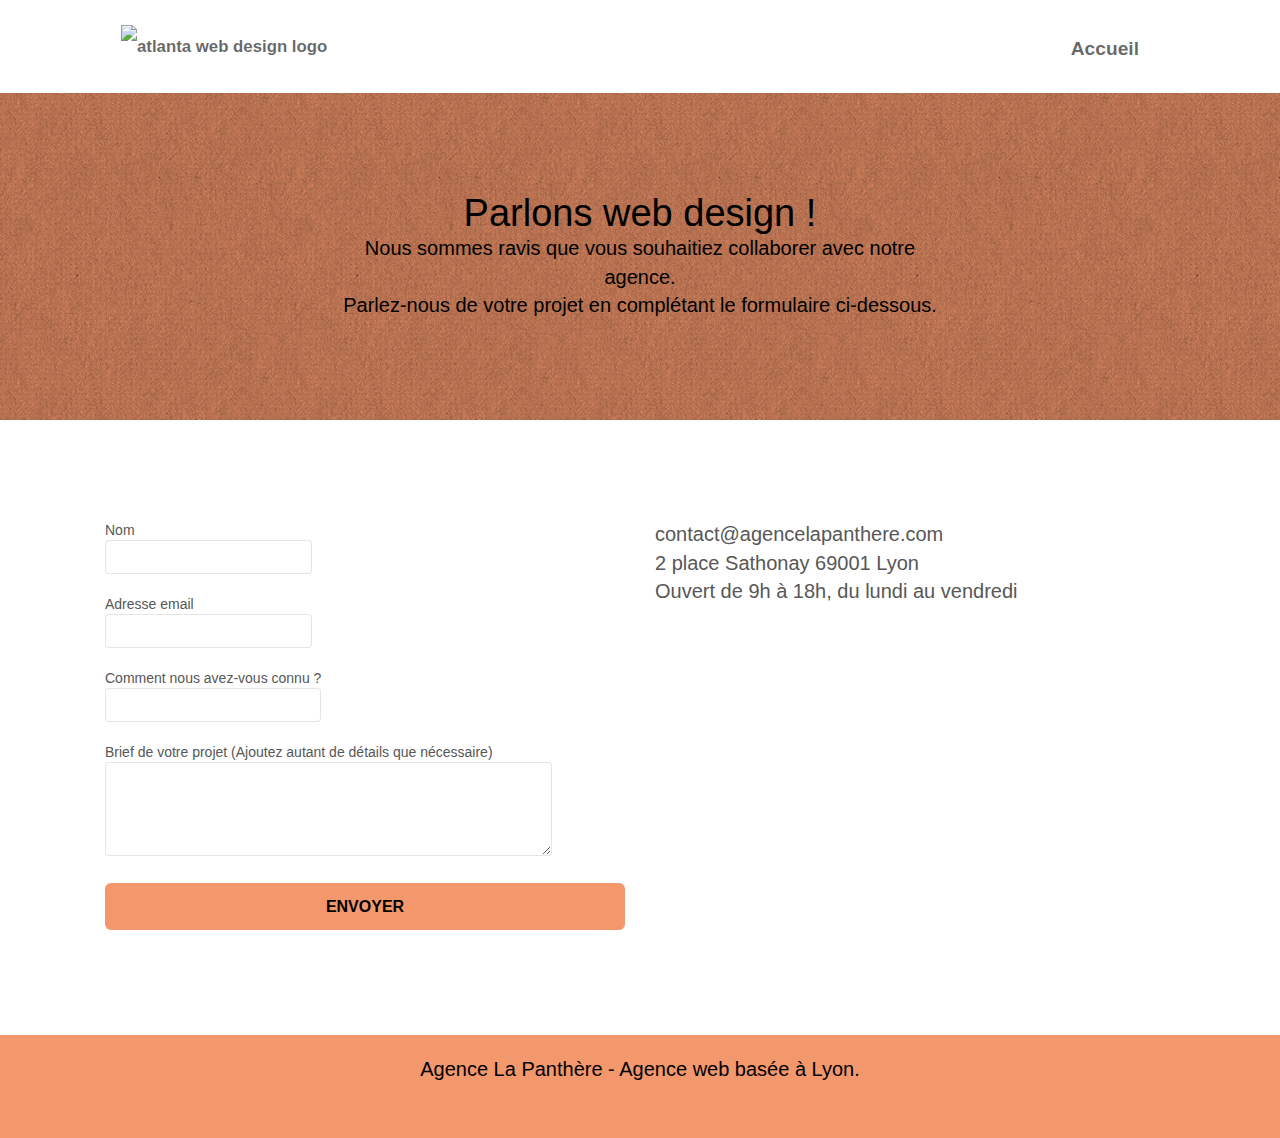
==== commit b86f0f12: "corrections erreurs + script jquery" ====
--- a/contact.html
+++ b/contact.html
@@ -26,6 +26,8 @@
 	<script async src="./js/blocs.min.js"></script>
 	<script defer src="./js/jqBootstrapValidation.min.js"></script>
 	<script async src="./js/formHandler.min.js"></script>
+	<script src="./js/jquery-2.1.0.min.js"></script>
+	
     <title>Contactez notre agence spécialiste du web-design</title>
 
     
--- a/style.min.css
+++ b/style.min.css
@@ -1 +1 @@
-body{margin:0;padding:0;background:#fff;overflow-x:hidden;-webkit-font-smoothing:antialiased;-moz-osx-font-smoothing:grayscale}a,button{transition:all .3s ease-in-out;outline:0}a:hover{text-decoration:none;cursor:pointer}#page-loading-blocs-notifaction{position:fixed;top:0;bottom:0;width:100%;z-index:100000;background:#fff url(img/pageload-spinner.gif) no-repeat center center}.bloc{width:100%;clear:both;background:50% 50% no-repeat;padding:0 50px;-webkit-background-size:cover;-moz-background-size:cover;-o-background-size:cover;background-size:cover;position:relative}.bloc-lg{padding:100px 50px}.bloc-md{padding:50px}.bloc-sm{padding:20px 50px}.bg-b-edge,.bg-bl-edge,.bg-br-edge,.bg-center,.bg-l-edge,.bg-r-edge,.bg-repeat,.bg-t-edge,.bg-tl-edge,.bg-tr-edge{-webkit-background-size:auto;-moz-background-size:auto;-o-background-size:auto;background-size:auto}.bg-repeat{background:repeat}.bg-t-edge{background:top no-repeat}.bloc-bg-texture::before{content:"";background-size:2px 2px;position:absolute;top:0;bottom:0;left:0;right:0}.texture-paper::before{background:url(img/texture-paper.webp);background-size:280px 280px}.b-parallax{background-attachment:fixed}.d-bloc{color:rgba(255,255,255,.7)}.d-bloc button:hover{color:rgba(255,255,255,.9)}.d-bloc .icon-round,.d-bloc .icon-rounded,.d-bloc .icon-semi-rounded-a,.d-bloc .icon-semi-rounded-b,.d-bloc .icon-square{border-color:rgba(255,255,255,.9)}.d-bloc .divider-h span{border-color:rgba(255,255,255,.2)}.d-bloc .a-btn,.d-bloc .navbar a,.d-bloc .navbar-brand,.d-bloc a .icon-lg,.d-bloc a .icon-sm,.d-bloc a .icon-xl,.d-bloc h1 a,.d-bloc h2 a,.d-bloc h3 a,.d-bloc h4 a,.d-bloc h5 a,.d-bloc h6 a,.d-bloc p a{color:#fff}.d-bloc a .icon-md{color:#000}.d-bloc .a-btn:hover,.d-bloc .navbar a:hover,.d-bloc .navbar-brand:hover,.d-bloc a:hover .icon-lg,.d-bloc a:hover .icon-md,.d-bloc a:hover .icon-sm,.d-bloc a:hover .icon-xl,.d-bloc h1 a:hover,.d-bloc h2 a:hover,.d-bloc h3 a:hover,.d-bloc h4 a:hover,.d-bloc h5 a:hover,.d-bloc h6 a:hover,.d-bloc p a:hover{color:rgba(255,255,255,1)}.d-bloc .navbar-toggle .icon-bar{background:rgba(255,255,255,1)}.d-bloc .btn-wire,.d-bloc .btn-wire:hover{color:rgba(255,255,255,1);border-color:rgba(255,255,255,1)}.d-bloc .panel{color:rgba(0,0,0,.5)}.d-bloc .panel button:hover{color:rgba(0,0,0,.7)}.d-bloc .panel icon{border-color:rgba(0,0,0,.7)}.d-bloc .panel .divider-h span{border-color:rgba(0,0,0,.1)}.d-bloc .panel .a-btn{color:rgba(0,0,0,.6)}.d-bloc .panel .a-btn:hover{color:rgba(0,0,0,1)}.d-bloc .panel .btn-wire,.d-bloc .panel .btn-wire:hover{color:rgba(0,0,0,.7);border-color:rgba(0,0,0,.3)}.d-bloc .panel,.l-bloc{color:rgba(0,0,0,.5)}.d-bloc .panel button:hover,.l-bloc button:hover{color:rgba(0,0,0,.7)}.l-bloc .icon-round,.l-bloc .icon-rounded,.l-bloc .icon-semi-rounded-a,.l-bloc .icon-semi-rounded-b,.l-bloc .icon-square{border-color:rgba(0,0,0,.7)}.d-bloc .panel .divider-h span,.l-bloc .divider-h span{border-color:rgba(0,0,0,.1)}.d-bloc .panel .a-btn,.l-bloc .a-btn,.l-bloc .navbar a,.l-bloc .navbar-brand,.l-bloc a .icon-lg,.l-bloc a .icon-md,.l-bloc a .icon-sm,.l-bloc a .icon-xl,.l-bloc h1 a,.l-bloc h2 a,.l-bloc h3 a,.l-bloc h4 a,.l-bloc h5 a,.l-bloc h6 a,.l-bloc p a{color:rgba(0,0,0,.6);text-decoration:none;font-size:larger;font-weight:700}.d-bloc .panel .a-btn:hover,.l-bloc .a-btn:hover,.l-bloc .navbar a:hover,.l-bloc .navbar-brand:hover,.l-bloc a:hover .icon-lg,.l-bloc a:hover .icon-md,.l-bloc a:hover .icon-sm,.l-bloc a:hover .icon-xl,.l-bloc h1 a:hover,.l-bloc h2 a:hover,.l-bloc h3 a:hover,.l-bloc h4 a:hover,.l-bloc h5 a:hover,.l-bloc h6 a:hover,.l-bloc p a:hover{color:rgba(0,0,0,1)}.l-bloc .navbar-toggle .icon-bar{color:rgba(0,0,0,.6)}.d-bloc .panel .btn-wire,.d-bloc .panel .btn-wire:hover,.l-bloc .btn-wire,.l-bloc .btn-wire:hover{color:rgba(0,0,0,.7);border-color:rgba(0,0,0,.3)}.voffset{margin-top:30px}.voffset-lg{margin-top:80px}.row-no-gutters{margin-right:0;margin-left:0}.row.row-no-gutters>[class*=" col-"],.row.row-no-gutters>[class^=col-]{padding-right:0;padding-left:0}#bloc-1-hero h1{font-size:32px}.navbar{margin-bottom:0;z-index:1}.navbar-brand{height:auto;padding:3px 15px;font-size:25px;font-weight:400;font-weight:600;line-height:44px}.navbar-brand img{max-height:200px;margin:0 5px 0 0;display:inline}.navbar-brand img[src$=svg]{min-width:100px}.nav-center .navbar-brand img{margin:0}.navbar .nav{padding-top:2px;float:right;z-index:1;list-style-type:none}.nav>li{float:left;margin-top:4px;font-size:16px}.navbar-nav .open .dropdown-menu>li>a{text-align:inherit}.nav>li a:focus,.nav>li a:hover{background:0 0}.navbar-toggle{margin:10px 10px 0 0;border:0}.navbar-toggle:hover{background:0 0}.navbar-toggle .icon-bar{background-color:rgba(0,0,0,.5);width:26px}.nav-invert .navbar .nav{float:left}.nav-invert .navbar-brand,.nav-invert .navbar-header{float:right;position:relative;z-index:2}.row{display:flex;justify-content:space-evenly}.row.contact{flex-direction:column}.text-center{color:#000;margin:0}@media (min-width:768px){.site-navigation{position:absolute;top:50%;right:20px;transform:translate(0,-50%);-webkit-transform:translateY(-50%)}.nav>li .dropdown-menu a,.nav>li .dropdown-menu a:hover{color:#484848}.nav-invert .site-navigation{left:0;right:0}.nav-center{text-align:center}.nav-center .navbar-header{width:100%}.nav-center .nav>li,.nav-center .navbar-brand,.nav-center .navbar-header{float:none;display:inline-block}.nav-center .site-navigation{position:relative;width:100%;right:0;margin-right:0;margin-top:20px}.nav-center.mini-nav .navbar-toggle{float:none;margin:10px auto 0}}.nav>li>.dropdown a{background:0 0;display:block;padding:14px 15px}nav .caret{margin:0 5px}.dropdown-menu .dropdown-menu{top:-8px;left:100%}.dropdown-menu .dropmenu-flow-right{top:100%;left:0;margin-left:-1px;border-top-left-radius:0;border-top-right-radius:0}.dropdown-menu .dropdown span{border:4px solid #000;border-top-color:transparent;border-right-color:transparent;border-bottom-color:transparent;margin:6px -5px 0 0;float:right}.mg-md{margin-top:10px;margin-bottom:20px}.mg-lg{margin-top:10px;margin-bottom:40px}.btn{margin:0 5px 5px 0}.btn.pull-right{margin:0 0 5px 5px}.btn-d,.btn-d:focus,.btn-d:hover{color:#fff;background:rgba(0,0,0,.3)}button{outline:0}.btn-rd{border-radius:40px}.btn-clean{border:1px solid rgba(0,0,0,.08);border-bottom-color:rgba(0,0,0,.1);text-shadow:0 1px 0 rgba(0,0,1,.1);box-shadow:0 1px 3px rgba(0,0,1,.25),inset 0 1px 0 0 rgba(255,255,255,.15)}.icon-md{font-size:30px}.icon-lg{font-size:60px}.sm-shadow{text-shadow:0 1px 2px rgba(0,0,0,.3)}.panel-sq,.panel-sq .panel-footer,.panel-sq .panel-heading{border-radius:0}.panel-rd{border-radius:30px}.panel-rd .panel-heading{border-radius:29px 29px 0 0}.panel-rd .panel-footer{border-radius:0 0 29px 29px}.form-control{border-color:rgba(0,0,0,.1);box-shadow:none}.scrollToTop{width:40px;height:40px;position:fixed;bottom:20px;right:20px;opacity:0;z-index:500;transition:all .3s ease-in-out}.scrollToTop span{margin-top:6px}.showScrollTop{font-size:14px;opacity:1}a[data-lightbox]{position:relative;display:block;text-align:center}a[data-lightbox]:hover::before{content:"+";font-family:HelveticaNeue-Light,"Helvetica Neue Light","Helvetica Neue",Helvetica,Arial;font-size:32px;width:50px;height:50px;margin-left:-25px;border-radius:50%;background:rgba(0,0,0,.6);color:#fff;font-weight:100;z-index:1;position:absolute;top:50%;transform:translateY(-50%);-webkit-transform:translateY(-50%)}a[data-lightbox]:hover img{opacity:.6;-webkit-animation-fill-mode:none;animation-fill-mode:none}#lightbox-modal{display:flex;align-items:center}#lightbox-modal .modal-dialog{width:90%;max-width:900px;margin:0 auto 0}#lightbox-modal .modal-dialog img{max-height:90vh;margin:0 auto}.lightbox-caption{padding:20px;color:#fff;background:rgba(0,0,0,.5);position:absolute;left:15px;right:15px;bottom:5px}.close-lightbox{color:#fff;font-size:30px;position:absolute;top:20px;right:20px;z-index:20;background:rgba(0,0,0,.5);border:none;line-height:30px;padding:0 9px 5px;opacity:.3}.close-lightbox:hover,.next-lightbox:hover,.prev-lightbox:hover{opacity:1;color:#fff}.next-lightbox,.prev-lightbox{font-size:20px;color:rgba(255,255,255,.9);background:rgba(0,0,0,.5);transition:all .2s ease-in-out;position:absolute;top:45%;z-index:1;opacity:.4}.next-lightbox{padding:6px 8px 1px 13px;right:25px}.prev-lightbox{padding:6px 13px 1px 10px;left:25px}.snapshot-lb .modal-body{padding-bottom:45px}.snapshot-lb .lightbox-caption{padding:0;color:rgba(0,0,0,.5);background:0 0}.btn,a,h1,h2,h3,h4,h5,h6,label,p{font-family:helvetica;font-weight:400;color:#575757}.hero-bloc-text{font-size:38px}.hero-bloc-text-sub{font-size:36px}.statement-bloc-text{line-height:26px;font-style:italic;font-size:20px;text-align:center;font-weight:lighter;max-width:520px;margin:auto auto auto auto}p{font-size:20px}.tight-width-whitespace{max-width:600px;margin:auto auto auto auto}.h1{font-family:"Open Sans"}.cta-hero{margin-top:22px;color:#000;text-transform:uppercase;padding:12px 28px 12px 28px;font-size:16px;font-weight:700}.social{max-width:400px;margin:auto auto auto auto}h2{line-height:1.4em}h3{font-size:15px;text-transform:uppercase;font-weight:700;color:#333}.med-width-whitespace{max-width:800px;margin:auto auto auto auto;box-shadow:0 0 0 #000}h1{color:#333}h4{color:#333}.icons{margin-bottom:14px;margin-top:24px}.white{color:#fff;text-align:center}.portfolio-thumb{margin-bottom:24px}.portfolio-row{margin-bottom:44px;margin-top:50px}.avatar{box-shadow:0 4px 9px rgba(0,0,0,.3)}.black-background{background-color:rgba(165,147,99,.7);padding:40px 40px 40px 40px}.bold-link{font-weight:900;text-decoration:underline}.bgc-white{background-color:#fff}.bgc-dark-slate-blue{background-color:#364577}.bgc-atomic-tangerine{background-color:#f3976c}.tc-white{color:#fff;text-align:center;font-weight:revert}.btn-atomic-tangerine{background:#f3976c}.btn-atomic-tangerine:hover{background:#c27956;color:#fff}.ltc-white{color:#fff}.ltc-white:hover{color:#ccc}.ltc-atomic-tangerine{color:#f3976c}.ltc-atomic-tangerine:hover{color:#c27956}.icon-dark-slate-blue{color:#364577;border-color:#364577}.bg-dots-bg{background-image:url(img/dots-bg.webp)}.bg-lines-h2-bg{background-image:url(img/lines-h2-bg.webp)}.bg-banniere{background-image:url(img/agence-la-panthere.webp)}.bg-presentation{background-image:url(img/image-de-presentation.webp)}@media (max-width:1024px){.bloc{padding-left:20px;padding-right:20px}.bloc-tile-2.full-width-bloc .container,.bloc-tile-3.full-width-bloc .container,.bloc-tile-4.full-width-bloc .container,.bloc.full-width-bloc{padding-left:0;padding-right:0}}@media (max-width:992px) and (min-width:768px){.navbar .nav{max-width:80%}.nav-center.navbar .nav{max-width:100%}}@media only screen and (min-width:768px) and (max-width:1024px) and (orientation:landscape){.b-parallax{background-attachment:scroll}}@media only screen and (min-width:1024px) and (max-width:1366px) and (-webkit-min-device-pixel-ratio:1.5){.b-parallax{background-attachment:scroll}}@media (max-width:991px){.container{width:100%}.b-parallax{background-attachment:scroll}#hero-bloc,.page-container{overflow-x:hidden;position:relative}.bloc{padding:0 20px}.bloc-group,.bloc-group .bloc{display:block;width:100%}.bloc-fill-screen .fill-bloc-bottom-edge,.bloc-fill-screen .fill-bloc-top-edge{padding:0 20px}}@media (max-width:767px){.page-container{overflow-x:hidden;position:relative}#disqus_thread,h1,h2,h3,h4,h5,h6,p{padding-left:10px;padding-right:10px}.b-parallax{background-attachment:scroll}.navbar .nav{padding-top:0;border-top:1px solid rgba(0,0,0,.2);float:none}.navbar.row{margin-left:0;margin-right:0}.site-navigation{position:inherit;transform:none;-webkit-transform:none;-ms-transform:none}.nav>li{margin-top:0;border-bottom:1px solid rgba(0,0,0,.1);background:rgba(0,0,0,.05);text-align:left;padding-left:15px;width:100%}.nav>li:hover{background:rgba(0,0,0,.08)}.dropdown .dropdown a .caret{float:none;margin:5px 0 0 10px;border:4px solid #000;border-bottom-color:transparent;border-right-color:transparent;border-left-color:transparent}#hero-bloc .navbar .nav{background:rgba(0,0,0,.8)}#hero-bloc .navbar .nav a{color:rgba(255,255,255,.6)}.hero{padding:50px 0}.hero-nav{left:-1px;right:-1px}.navbar-collapse{padding:0;overflow-x:hidden;-webkit-box-shadow:none;box-shadow:none}.navbar-brand img{max-height:40px;width:auto}.nav-invert .navbar-header{float:none;width:100%}.nav-invert .navbar-toggle{float:left;margin-left:10px}.bloc{padding-left:0;padding-right:0}.bloc-lg,.bloc-xl,.bloc-xxl{padding:40px 0}.bloc-md,.bloc-sm{padding-left:0;padding-right:0}.bloc-fill-screen .fill-bloc-bottom-edge,.bloc-fill-screen .fill-bloc-top-edge,.bloc-tile-2 .container,.bloc-tile-3 .container,.bloc-tile-4 .container{padding-left:0;padding-right:0}.a-block{padding:0 10px}.btn-dwn{display:none}.voffset{margin-top:5px}.voffset-md{margin-top:20px}.voffset-lg{margin-top:30px}form{padding:5px}.close-lightbox{display:inline-block}.blocsapp-device-iphone5{background-size:216px 425px;padding-top:60px;width:216px;height:425px}.blocsapp-device-iphone5 img{width:180px;height:320px}.row.form{flex-direction:column}.row.voffset-lg.med-width-whitespace{flex-direction:column}h2.mg-md.text-center.tc-white{font-size:20px}.row.tight-width-whitespace.portfolio-row{flex-direction:column}a[data-lightbox]{display:grid;place-items:center}.row.contact{flex-direction:column}}@media (max-width:400px){.bloc{padding-left:0;padding-right:0}}@media (max-width:767px){.bloc-mob-center-text{text-align:center}}+body{margin:0;padding:0;background:#fff;overflow-x:hidden;-webkit-font-smoothing:antialiased;-moz-osx-font-smoothing:grayscale}a,button{transition:all .3s ease-in-out;outline:0}a:hover{text-decoration:none;cursor:pointer}#page-loading-blocs-notifaction{position:fixed;top:0;bottom:0;width:100%;z-index:100000;background:#fff url(img/pageload-spinner.gif) no-repeat center center}.bloc{width:100%;clear:both;background:50% 50% no-repeat;padding:0 50px;-webkit-background-size:cover;-moz-background-size:cover;-o-background-size:cover;background-size:cover;position:relative}.bloc-lg{padding:100px 50px}.bloc-md{padding:50px}.bloc-sm{padding:20px 50px}.bg-b-edge,.bg-bl-edge,.bg-br-edge,.bg-center,.bg-l-edge,.bg-r-edge,.bg-repeat,.bg-t-edge,.bg-tl-edge,.bg-tr-edge{-webkit-background-size:auto;-moz-background-size:auto;-o-background-size:auto;background-size:auto}.bg-repeat{background:repeat}.bg-t-edge{background:top no-repeat}.bloc-bg-texture::before{content:"";background-size:2px 2px;position:absolute;top:0;bottom:0;left:0;right:0}.texture-paper::before{background:url(img/texture-paper.webp);background-size:280px 280px}.b-parallax{background-attachment:fixed}.d-bloc{color:rgba(255,255,255,.7)}.d-bloc button:hover{color:rgba(255,255,255,.9)}.d-bloc .icon-round,.d-bloc .icon-rounded,.d-bloc .icon-semi-rounded-a,.d-bloc .icon-semi-rounded-b,.d-bloc .icon-square{border-color:rgba(255,255,255,.9)}.d-bloc .divider-h span{border-color:rgba(255,255,255,.2)}.d-bloc .a-btn,.d-bloc .navbar a,.d-bloc .navbar-brand,.d-bloc a .icon-lg,.d-bloc a .icon-sm,.d-bloc a .icon-xl,.d-bloc h1 a,.d-bloc h2 a,.d-bloc h3 a,.d-bloc h4 a,.d-bloc h5 a,.d-bloc h6 a,.d-bloc p a{color:#fff}.d-bloc a .icon-md{color:#000}.d-bloc .a-btn:hover,.d-bloc .navbar a:hover,.d-bloc .navbar-brand:hover,.d-bloc a:hover .icon-lg,.d-bloc a:hover .icon-md,.d-bloc a:hover .icon-sm,.d-bloc a:hover .icon-xl,.d-bloc h1 a:hover,.d-bloc h2 a:hover,.d-bloc h3 a:hover,.d-bloc h4 a:hover,.d-bloc h5 a:hover,.d-bloc h6 a:hover,.d-bloc p a:hover{color:rgba(255,255,255,1)}.d-bloc .navbar-toggle .icon-bar{background:rgba(255,255,255,1)}.d-bloc .btn-wire,.d-bloc .btn-wire:hover{color:rgba(255,255,255,1);border-color:rgba(255,255,255,1)}.d-bloc .panel{color:rgba(0,0,0,.5)}.d-bloc .panel button:hover{color:rgba(0,0,0,.7)}.d-bloc .panel icon{border-color:rgba(0,0,0,.7)}.d-bloc .panel .divider-h span{border-color:rgba(0,0,0,.1)}.d-bloc .panel .a-btn{color:rgba(0,0,0,.6)}.d-bloc .panel .a-btn:hover{color:rgba(0,0,0,1)}.d-bloc .panel .btn-wire,.d-bloc .panel .btn-wire:hover{color:rgba(0,0,0,.7);border-color:rgba(0,0,0,.3)}.d-bloc .panel,.l-bloc{color:rgba(0,0,0,.5)}.d-bloc .panel button:hover,.l-bloc button:hover{color:rgba(0,0,0,.7)}.l-bloc .icon-round,.l-bloc .icon-rounded,.l-bloc .icon-semi-rounded-a,.l-bloc .icon-semi-rounded-b,.l-bloc .icon-square{border-color:rgba(0,0,0,.7)}.d-bloc .panel .divider-h span,.l-bloc .divider-h span{border-color:rgba(0,0,0,.1)}.d-bloc .panel .a-btn,.l-bloc .a-btn,.l-bloc .navbar a,.l-bloc .navbar-brand,.l-bloc a .icon-lg,.l-bloc a .icon-md,.l-bloc a .icon-sm,.l-bloc a .icon-xl,.l-bloc h1 a,.l-bloc h2 a,.l-bloc h3 a,.l-bloc h4 a,.l-bloc h5 a,.l-bloc h6 a,.l-bloc p a{color:rgba(0,0,0,.6);text-decoration:none;font-size:larger;font-weight:700}.d-bloc .panel .a-btn:hover,.l-bloc .a-btn:hover,.l-bloc .navbar a:hover,.l-bloc .navbar-brand:hover,.l-bloc a:hover .icon-lg,.l-bloc a:hover .icon-md,.l-bloc a:hover .icon-sm,.l-bloc a:hover .icon-xl,.l-bloc h1 a:hover,.l-bloc h2 a:hover,.l-bloc h3 a:hover,.l-bloc h4 a:hover,.l-bloc h5 a:hover,.l-bloc h6 a:hover,.l-bloc p a:hover{color:rgba(0,0,0,1)}.l-bloc .navbar-toggle .icon-bar{color:rgba(0,0,0,.6)}.d-bloc .panel .btn-wire,.d-bloc .panel .btn-wire:hover,.l-bloc .btn-wire,.l-bloc .btn-wire:hover{color:rgba(0,0,0,.7);border-color:rgba(0,0,0,.3)}.voffset{margin-top:30px}.voffset-lg{margin-top:80px}.row-no-gutters{margin-right:0;margin-left:0}.row.row-no-gutters>[class*=" col-"],.row.row-no-gutters>[class^=col-]{padding-right:0;padding-left:0}#bloc-1-hero h1{font-size:32px}.navbar{margin-bottom:0;z-index:1}.navbar-brand{height:auto;padding:3px 15px;font-size:25px;font-weight:400;font-weight:600;line-height:44px}.navbar-brand img{max-height:200px;margin:0 5px 0 0;display:inline}.navbar-brand img[src$=svg]{min-width:100px}.nav-center .navbar-brand img{margin:0}.navbar .nav{padding-top:2px;float:right;z-index:1;list-style-type:none}.nav>li{float:left;margin-top:4px;font-size:16px}.navbar-nav .open .dropdown-menu>li>a{text-align:inherit}.nav>li a:focus,.nav>li a:hover{background:0 0}.navbar-toggle{margin:10px 10px 0 0;border:0}.navbar-toggle:hover{background:0 0}.navbar-toggle .icon-bar{background-color:rgba(0,0,0,.5);width:26px}.nav-invert .navbar .nav{float:left}.nav-invert .navbar-brand,.nav-invert .navbar-header{float:right;position:relative;z-index:2}.row{display:flex;justify-content:space-evenly}.row.contact{flex-direction:column}.text-center{color:#000;margin:0}@media (min-width:768px){.site-navigation{position:absolute;top:50%;right:20px;transform:translate(0,-50%);-webkit-transform:translateY(-50%)}.nav>li .dropdown-menu a,.nav>li .dropdown-menu a:hover{color:#484848}.nav-invert .site-navigation{left:0;right:0}.nav-center{text-align:center}.nav-center .navbar-header{width:100%}.nav-center .nav>li,.nav-center .navbar-brand,.nav-center .navbar-header{float:none;display:inline-block}.nav-center .site-navigation{position:relative;width:100%;right:0;margin-right:0;margin-top:20px}.nav-center.mini-nav .navbar-toggle{float:none;margin:10px auto 0}}.nav>li>.dropdown a{background:0 0;display:block;padding:14px 15px}nav .caret{margin:0 5px}.dropdown-menu .dropdown-menu{top:-8px;left:100%}.dropdown-menu .dropmenu-flow-right{top:100%;left:0;margin-left:-1px;border-top-left-radius:0;border-top-right-radius:0}.dropdown-menu .dropdown span{border:4px solid #000;border-top-color:transparent;border-right-color:transparent;border-bottom-color:transparent;margin:6px -5px 0 0;float:right}.mg-md{margin-top:10px;margin-bottom:20px}.mg-lg{margin-top:10px;margin-bottom:40px}.btn{margin:0 5px 5px 0}.btn.pull-right{margin:0 0 5px 5px}.btn-d,.btn-d:focus,.btn-d:hover{color:#fff;background:rgba(0,0,0,.3)}button{outline:0}.btn-rd{border-radius:40px}.btn-clean{border:1px solid rgba(0,0,0,.08);border-bottom-color:rgba(0,0,0,.1);text-shadow:0 1px 0 rgba(0,0,1,.1);box-shadow:0 1px 3px rgba(0,0,1,.25),inset 0 1px 0 0 rgba(255,255,255,.15)}.icon-md{font-size:30px}.icon-lg{font-size:60px}.sm-shadow{text-shadow:0 1px 2px rgba(0,0,0,.3)}.panel-sq,.panel-sq .panel-footer,.panel-sq .panel-heading{border-radius:0}.panel-rd{border-radius:30px}.panel-rd .panel-heading{border-radius:29px 29px 0 0}.panel-rd .panel-footer{border-radius:0 0 29px 29px}.form-control{border-color:rgba(0,0,0,.1);box-shadow:none}.scrollToTop{width:40px;height:40px;position:fixed;bottom:20px;right:20px;opacity:0;z-index:500;transition:all .3s ease-in-out}.scrollToTop span{margin-top:6px}.showScrollTop{font-size:14px;opacity:1}a[data-lightbox]{position:relative;display:block;text-align:center}a[data-lightbox]:hover::before{content:"+";font-family:HelveticaNeue-Light,"Helvetica Neue Light","Helvetica Neue",Helvetica,Arial;font-size:32px;width:50px;height:50px;margin-left:-25px;border-radius:50%;background:rgba(0,0,0,.6);color:#fff;font-weight:100;z-index:1;position:absolute;top:50%;transform:translateY(-50%);-webkit-transform:translateY(-50%)}a[data-lightbox]:hover img{opacity:.6;-webkit-animation-fill-mode:none;animation-fill-mode:none}#lightbox-modal{display:flex;align-items:center}#lightbox-modal .modal-dialog{width:90%;max-width:900px;margin:0 auto 0}#lightbox-modal .modal-dialog img{max-height:90vh;margin:0 auto}.lightbox-caption{padding:20px;color:#fff;background:rgba(0,0,0,.5);position:absolute;left:15px;right:15px;bottom:5px}.close-lightbox{color:#fff;font-size:30px;position:absolute;top:20px;right:20px;z-index:20;background:rgba(0,0,0,.5);border:none;line-height:30px;padding:0 9px 5px;opacity:.3}.close-lightbox:hover,.next-lightbox:hover,.prev-lightbox:hover{opacity:1;color:#fff}.next-lightbox,.prev-lightbox{font-size:20px;color:rgba(255,255,255,.9);background:rgba(0,0,0,.5);transition:all .2s ease-in-out;position:absolute;top:45%;z-index:1;opacity:.4}.next-lightbox{padding:6px 8px 1px 13px;right:25px}.prev-lightbox{padding:6px 13px 1px 10px;left:25px}.snapshot-lb .modal-body{padding-bottom:45px}.snapshot-lb .lightbox-caption{padding:0;color:rgba(0,0,0,.5);background:0 0}.btn,a,h1,h2,h3,h4,h5,h6,label,p{font-family:helvetica;font-weight:400;color:#575757}.hero-bloc-text{font-size:38px}.hero-bloc-text-sub{font-size:36px}.statement-bloc-text{line-height:26px;font-style:italic;font-size:20px;text-align:center;font-weight:lighter;max-width:520px;margin:auto auto auto auto}p{font-size:20px}.tight-width-whitespace{max-width:600px;margin:auto auto auto auto}.h1{font-family:"Open Sans"}.cta-hero{margin-top:22px;color:#000;text-transform:uppercase;padding:12px 28px 12px 28px;font-size:16px;font-weight:700}.social{max-width:400px;margin:auto auto auto auto;font-size: x-large;}h2{line-height:1.4em}h3{font-size:15px;text-transform:uppercase;font-weight:700;color:#333}.med-width-whitespace{max-width:800px;margin:auto auto auto auto;box-shadow:0 0 0 #000}h1{color:#333}h4{color:#333}.icons{margin-bottom:14px;margin-top:24px}.white{color:#fff;text-align:center}.portfolio-thumb{margin-bottom:24px}.portfolio-row{margin-bottom:44px;margin-top:50px}.avatar{box-shadow:0 4px 9px rgba(0,0,0,.3)}.black-background{background-color:rgba(165,147,99,.7);padding:40px 40px 40px 40px}.bold-link{font-weight:900;text-decoration:underline}.bgc-white{background-color:#fff}.bgc-dark-slate-blue{background-color:#364577}.bgc-atomic-tangerine{background-color:#f3976c}.tc-white{color:#fff;text-align:center;font-weight:revert}.btn-atomic-tangerine{background:#f3976c}.btn-atomic-tangerine:hover{background:#c27956;color:#fff}.ltc-white{color:#fff}.ltc-white:hover{color:#ccc}.ltc-atomic-tangerine{color:#f3976c}.ltc-atomic-tangerine:hover{color:#c27956}.icon-dark-slate-blue{color:#364577;border-color:#364577}.bg-dots-bg{background-image:url(img/dots-bg.webp)}.bg-lines-h2-bg{background-image:url(img/lines-h2-bg.webp)}.bg-banniere{background-image:url(img/agence-la-panthere.webp)}.bg-presentation{background-image:url(img/image-de-presentation.webp)}@media (max-width:1024px){.bloc{padding-left:20px;padding-right:20px}.bloc-tile-2.full-width-bloc .container,.bloc-tile-3.full-width-bloc .container,.bloc-tile-4.full-width-bloc .container,.bloc.full-width-bloc{padding-left:0;padding-right:0}}@media (max-width:992px) and (min-width:768px){.navbar .nav{max-width:80%}.nav-center.navbar .nav{max-width:100%}}@media only screen and (min-width:768px) and (max-width:1024px) and (orientation:landscape){.b-parallax{background-attachment:scroll}}@media only screen and (min-width:1024px) and (max-width:1366px) and (-webkit-min-device-pixel-ratio:1.5){.b-parallax{background-attachment:scroll}}@media (max-width:991px){.container{width:100%}.b-parallax{background-attachment:scroll}#hero-bloc,.page-container{overflow-x:hidden;position:relative}.bloc{padding:0 20px}.bloc-group,.bloc-group .bloc{display:block;width:100%}.bloc-fill-screen .fill-bloc-bottom-edge,.bloc-fill-screen .fill-bloc-top-edge{padding:0 20px}}@media (max-width:767px){.page-container{overflow-x:hidden;position:relative}#disqus_thread,h1,h2,h3,h4,h5,h6,p{padding-left:10px;padding-right:10px}.b-parallax{background-attachment:scroll}.navbar .nav{padding-top:0;border-top:1px solid rgba(0,0,0,.2);float:none}.navbar.row{margin-left:0;margin-right:0}.site-navigation{position:inherit;transform:none;-webkit-transform:none;-ms-transform:none}.nav>li{margin-top:0;border-bottom:1px solid rgba(0,0,0,.1);background:rgba(0,0,0,.05);text-align:left;padding-left:15px;width:100%}.nav>li:hover{background:rgba(0,0,0,.08)}.dropdown .dropdown a .caret{float:none;margin:5px 0 0 10px;border:4px solid #000;border-bottom-color:transparent;border-right-color:transparent;border-left-color:transparent}#hero-bloc .navbar .nav{background:rgba(0,0,0,.8)}#hero-bloc .navbar .nav a{color:rgba(255,255,255,.6)}.hero{padding:50px 0}.hero-nav{left:-1px;right:-1px}.navbar-collapse{padding:0;overflow-x:hidden;-webkit-box-shadow:none;box-shadow:none}.navbar-brand img{max-height:40px;width:auto}.nav-invert .navbar-header{float:none;width:100%}.nav-invert .navbar-toggle{float:left;margin-left:10px}.bloc{padding-left:0;padding-right:0}.bloc-lg,.bloc-xl,.bloc-xxl{padding:40px 0}.bloc-md,.bloc-sm{padding-left:0;padding-right:0}.bloc-fill-screen .fill-bloc-bottom-edge,.bloc-fill-screen .fill-bloc-top-edge,.bloc-tile-2 .container,.bloc-tile-3 .container,.bloc-tile-4 .container{padding-left:0;padding-right:0}.a-block{padding:0 10px}.btn-dwn{display:none}.voffset{margin-top:5px}.voffset-md{margin-top:20px}.voffset-lg{margin-top:30px}form{padding:5px}.close-lightbox{display:inline-block}.blocsapp-device-iphone5{background-size:216px 425px;padding-top:60px;width:216px;height:425px}.blocsapp-device-iphone5 img{width:180px;height:320px}.row.form{flex-direction:column}.row.voffset-lg.med-width-whitespace{flex-direction:column}h2.mg-md.text-center.tc-white{font-size:20px}.row.tight-width-whitespace.portfolio-row{flex-direction:column}a[data-lightbox]{display:grid;place-items:center}.row.contact{flex-direction:column}}@media (max-width:400px){.bloc{padding-left:0;padding-right:0}}@media (max-width:767px){.bloc-mob-center-text{text-align:center}}